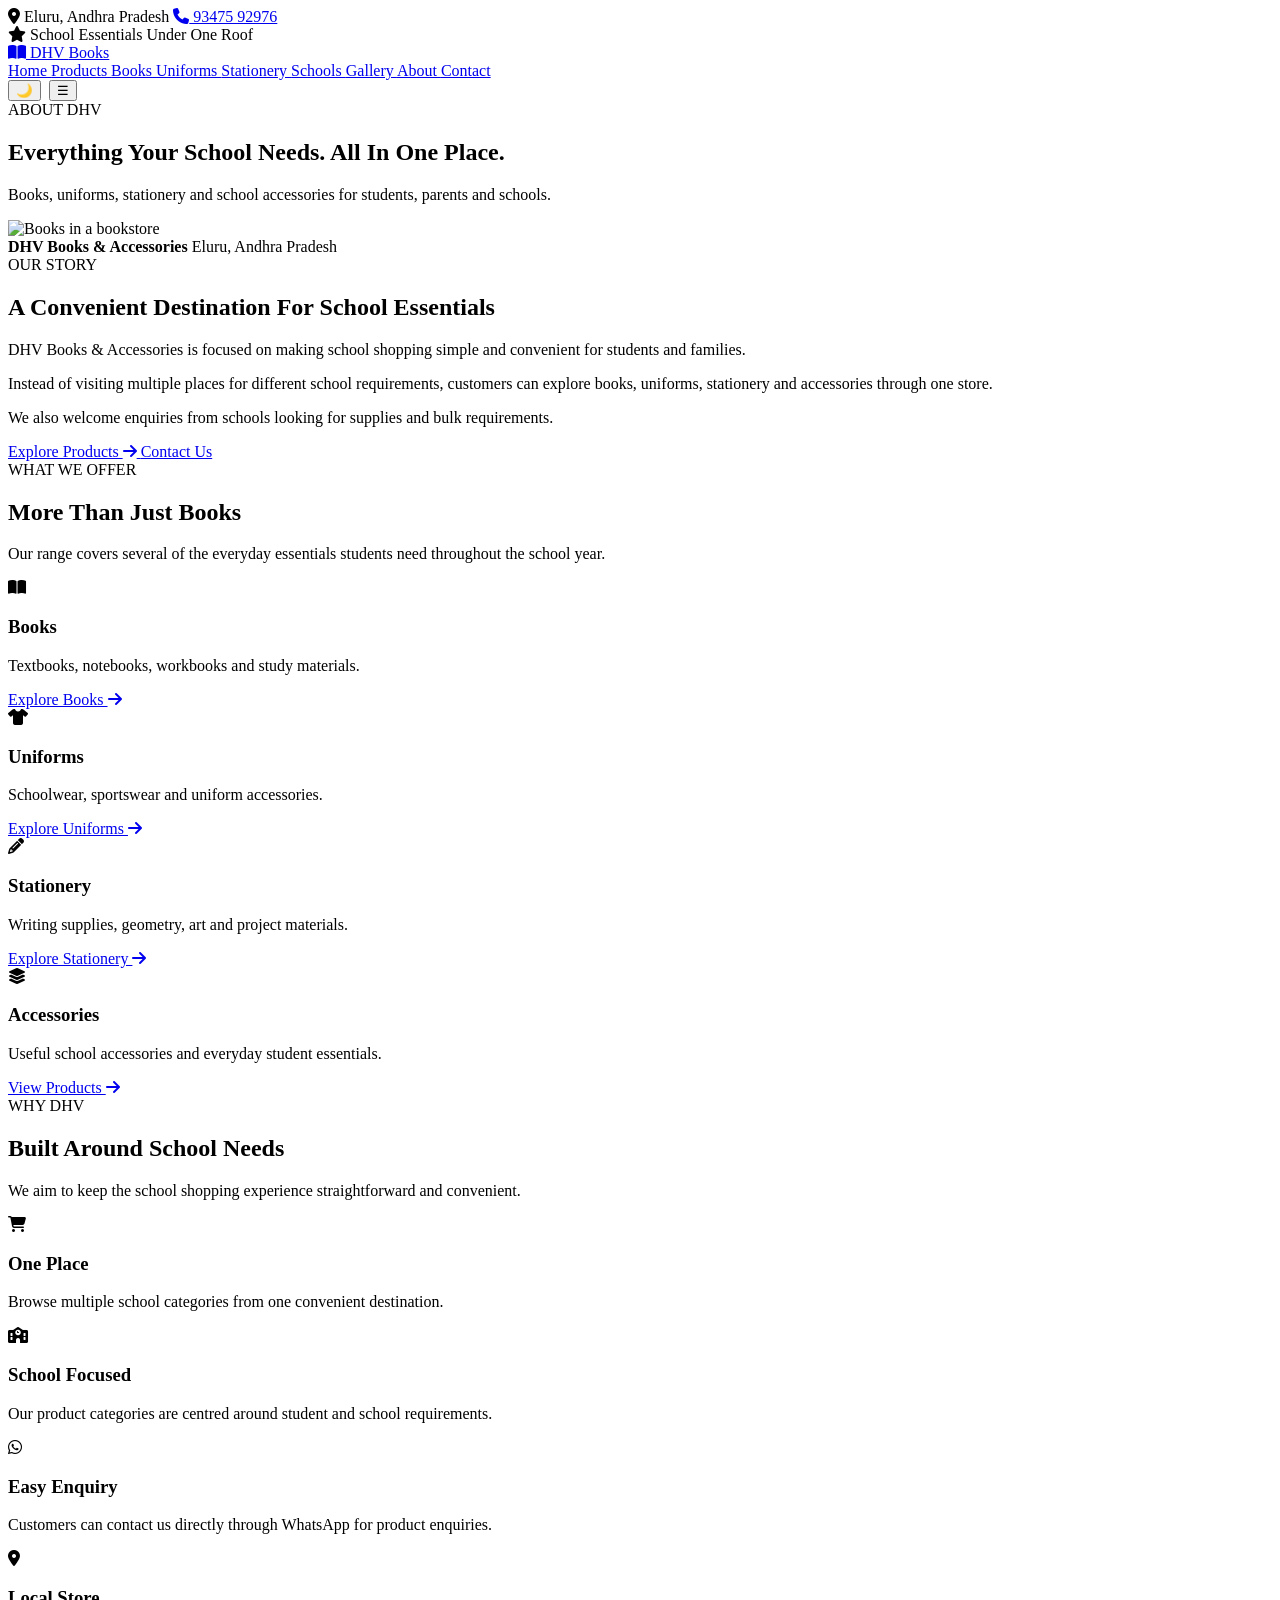
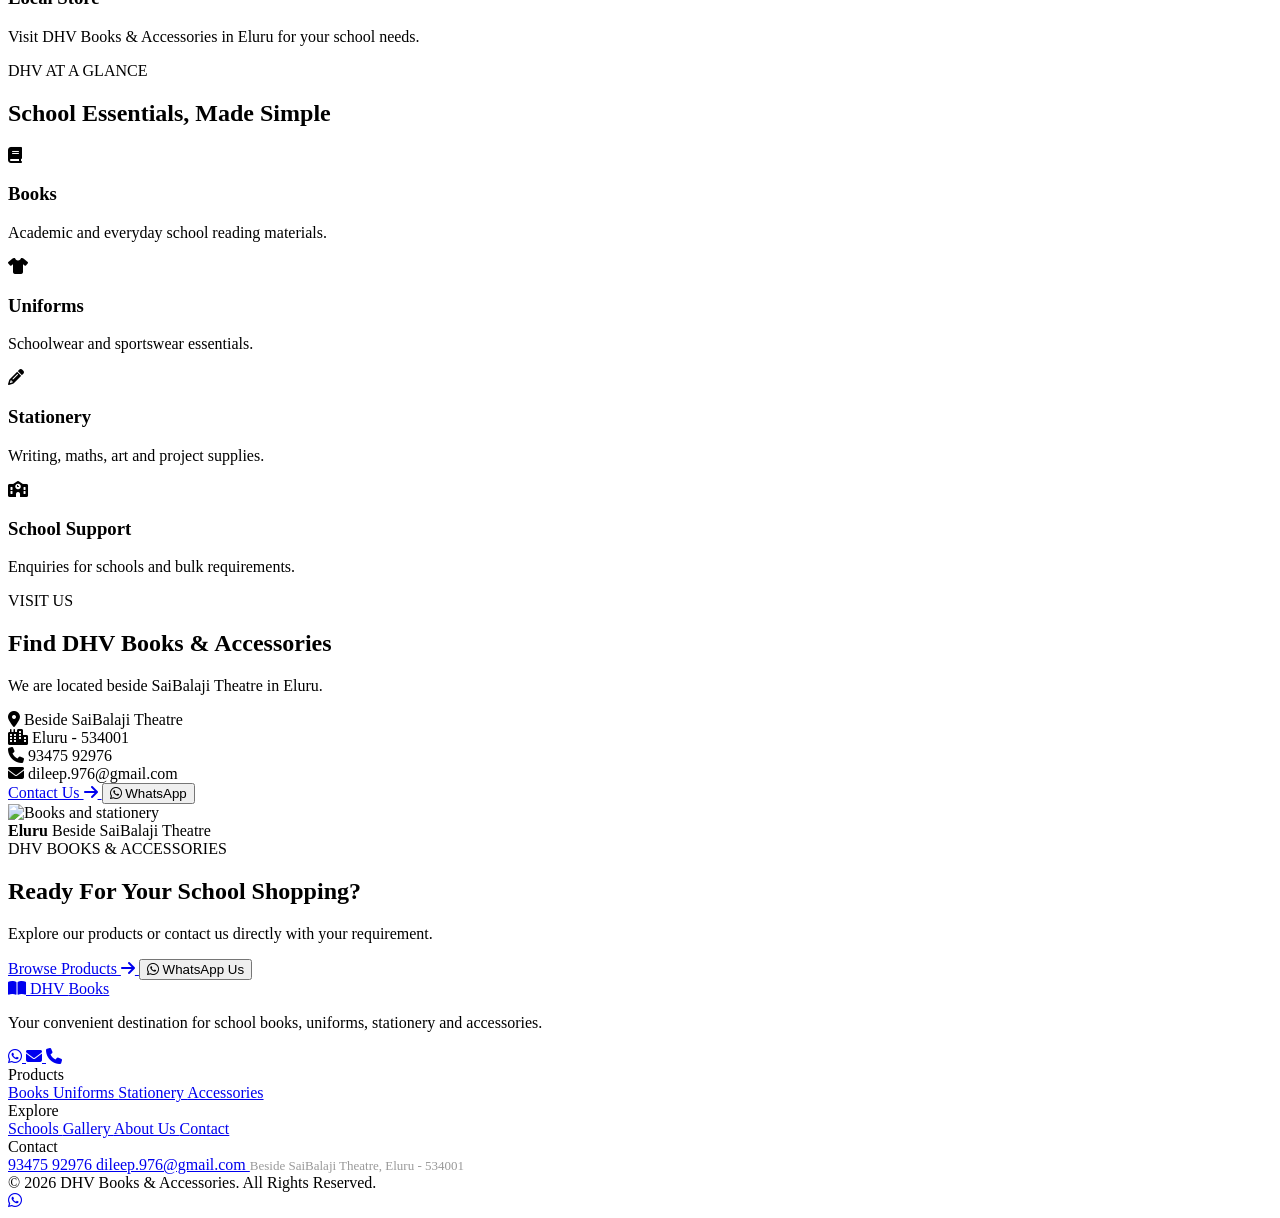
==== about.html @ c1295459 "Add files via upload" ====
<!DOCTYPE html>
<html lang="en">

<head>

    <meta charset="UTF-8">

    <meta
        name="viewport"
        content="width=device-width, initial-scale=1.0"
    >

    <meta
        name="description"
        content="Learn about DHV Books & Accessories in Eluru — your destination for school books, uniforms, stationery and accessories."
    >

    <meta
        name="theme-color"
        content="#050505"
    >

    <title>
        About Us | DHV Books & Accessories
    </title>


    <!-- Font Awesome -->

    <link
        rel="stylesheet"
        href="https://cdnjs.cloudflare.com/ajax/libs/font-awesome/6.5.2/css/all.min.css"
    >


    <!-- Main CSS -->

    <link
        rel="stylesheet"
        href="styles.css"
    >


    <!-- Prevent theme flash -->

    <script>

        (function () {

            const savedTheme =
                localStorage.getItem("dhv-theme");

            if (savedTheme === "light") {

                document.documentElement.classList.add(
                    "light-mode"
                );

            }

        })();

    </script>

</head>


<body>


    <!-- =====================================================
         TOP BAR
         ===================================================== -->

    <div class="top-bar">

        <div class="container top-bar-inner">

            <div class="top-bar-left">

                <span>

                    <i class="fa-solid fa-location-dot"></i>

                    Eluru, Andhra Pradesh

                </span>


                <a href="tel:9347592976">

                    <i class="fa-solid fa-phone"></i>

                    93475 92976

                </a>

            </div>


            <div class="top-bar-right">

                <span>

                    <i class="fa-solid fa-star"></i>

                    School Essentials Under One Roof

                </span>

            </div>

        </div>

    </div>



    <!-- =====================================================
         HEADER
         ===================================================== -->

    <header class="site-header">

        <div class="container navbar">


            <!-- LOGO -->

            <a
                href="index.html"
                class="logo"
            >

                <span class="logo-icon">

                    <i class="fa-solid fa-book-open"></i>

                </span>


                <span class="logo-text">

                    DHV <span>Books</span>

                </span>

            </a>



            <!-- NAVIGATION -->

            <nav class="main-nav">

                <a href="index.html">
                    Home
                </a>

                <a href="products.html">
                    Products
                </a>

                <a href="books.html">
                    Books
                </a>

                <a href="uniforms.html">
                    Uniforms
                </a>

                <a href="stationery.html">
                    Stationery
                </a>

                <a href="schools.html">
                    Schools
                </a>

                <a href="gallery.html">
                    Gallery
                </a>

                <a
                    href="about.html"
                    class="active"
                >
                    About
                </a>

                <a href="contact.html">
                    Contact
                </a>

            </nav>



            <!-- ACTIONS -->

            <div
                style="
                    display:flex;
                    align-items:center;
                    gap:8px;
                "
            >

                <button
                    class="theme-toggle"
                    id="themeToggle"
                    type="button"
                    aria-label="Toggle dark and light mode"
                    title="Toggle dark and light mode"
                >

                    🌙

                </button>


                <button
                    class="menu-toggle"
                    type="button"
                    aria-label="Open navigation menu"
                    aria-expanded="false"
                >

                    ☰

                </button>

            </div>

        </div>

    </header>



    <!-- =====================================================
         PAGE HERO
         ===================================================== -->

    <section class="page-hero">

        <div class="container">

            <div class="page-hero-content">

                <div class="section-kicker">

                    ABOUT DHV

                </div>


                <h1>

                    Everything Your School Needs.
                    <span>All In One Place.</span>

                </h1>


                <p>

                    Books, uniforms, stationery
                    and school accessories for
                    students, parents and schools.

                </p>

            </div>

        </div>

    </section>



    <!-- =====================================================
         OUR STORY
         ===================================================== -->

    <section class="section">

        <div class="container">

            <div class="two-column">


                <!-- IMAGE -->

                <div class="image-card reveal">

                    <img
                        src="https://images.unsplash.com/photo-1524995997946-a1c2e315a42f?auto=format&fit=crop&w=1200&q=85"
                        alt="Books in a bookstore"
                    >


                    <div class="image-card-overlay">

                        <strong>

                            DHV Books & Accessories

                        </strong>


                        <span>

                            Eluru, Andhra Pradesh

                        </span>

                    </div>

                </div>



                <!-- CONTENT -->

                <div class="content-block reveal">

                    <div class="section-kicker">

                        OUR STORY

                    </div>


                    <h2 class="section-title">

                        A Convenient Destination
                        For School Essentials

                    </h2>


                    <p>

                        DHV Books & Accessories is
                        focused on making school shopping
                        simple and convenient for
                        students and families.

                    </p>


                    <p>

                        Instead of visiting multiple
                        places for different school
                        requirements, customers can
                        explore books, uniforms,
                        stationery and accessories
                        through one store.

                    </p>


                    <p>

                        We also welcome enquiries from
                        schools looking for supplies
                        and bulk requirements.

                    </p>


                    <div class="cta-buttons">

                        <a
                            href="products.html"
                            class="btn btn-primary"
                        >

                            Explore Products

                            <i class="fa-solid fa-arrow-right"></i>

                        </a>


                        <a
                            href="contact.html"
                            class="btn btn-outline"
                        >

                            Contact Us

                        </a>

                    </div>

                </div>

            </div>

        </div>

    </section>



    <!-- =====================================================
         WHAT WE OFFER
         ===================================================== -->

    <section class="section section-alt">

        <div class="container">


            <div class="section-header">

                <div class="section-kicker">

                    WHAT WE OFFER

                </div>


                <h2 class="section-title">

                    More Than Just Books

                </h2>


                <p class="section-description">

                    Our range covers several of the
                    everyday essentials students need
                    throughout the school year.

                </p>

            </div>



            <div class="feature-grid">


                <!-- BOOKS -->

                <div class="feature-card reveal">

                    <div class="feature-icon">

                        <i class="fa-solid fa-book-open"></i>

                    </div>


                    <h3>

                        Books

                    </h3>


                    <p>

                        Textbooks, notebooks,
                        workbooks and study materials.

                    </p>


                    <a
                        href="books.html"
                        class="text-link"
                    >

                        Explore Books

                        <i class="fa-solid fa-arrow-right"></i>

                    </a>

                </div>



                <!-- UNIFORMS -->

                <div class="feature-card reveal">

                    <div class="feature-icon">

                        <i class="fa-solid fa-shirt"></i>

                    </div>


                    <h3>

                        Uniforms

                    </h3>


                    <p>

                        Schoolwear, sportswear
                        and uniform accessories.

                    </p>


                    <a
                        href="uniforms.html"
                        class="text-link"
                    >

                        Explore Uniforms

                        <i class="fa-solid fa-arrow-right"></i>

                    </a>

                </div>



                <!-- STATIONERY -->

                <div class="feature-card reveal">

                    <div class="feature-icon">

                        <i class="fa-solid fa-pencil"></i>

                    </div>


                    <h3>

                        Stationery

                    </h3>


                    <p>

                        Writing supplies, geometry,
                        art and project materials.

                    </p>


                    <a
                        href="stationery.html"
                        class="text-link"
                    >

                        Explore Stationery

                        <i class="fa-solid fa-arrow-right"></i>

                    </a>

                </div>



                <!-- ACCESSORIES -->

                <div class="feature-card reveal">

                    <div class="feature-icon">

                        <i class="fa-solid fa-layer-group"></i>

                    </div>


                    <h3>

                        Accessories

                    </h3>


                    <p>

                        Useful school accessories
                        and everyday student essentials.

                    </p>


                    <a
                        href="products.html"
                        class="text-link"
                    >

                        View Products

                        <i class="fa-solid fa-arrow-right"></i>

                    </a>

                </div>

            </div>

        </div>

    </section>



    <!-- =====================================================
         WHY DHV
         ===================================================== -->

    <section class="section">

        <div class="container">


            <div class="section-header">

                <div class="section-kicker">

                    WHY DHV

                </div>


                <h2 class="section-title">

                    Built Around School Needs

                </h2>


                <p class="section-description">

                    We aim to keep the school shopping
                    experience straightforward and
                    convenient.

                </p>

            </div>



            <div class="feature-grid">


                <div class="feature-card reveal">

                    <div class="feature-icon">

                        <i class="fa-solid fa-cart-shopping"></i>

                    </div>


                    <h3>

                        One Place

                    </h3>


                    <p>

                        Browse multiple school
                        categories from one convenient
                        destination.

                    </p>

                </div>



                <div class="feature-card reveal">

                    <div class="feature-icon">

                        <i class="fa-solid fa-school"></i>

                    </div>


                    <h3>

                        School Focused

                    </h3>


                    <p>

                        Our product categories are
                        centred around student and
                        school requirements.

                    </p>

                </div>



                <div class="feature-card reveal">

                    <div class="feature-icon">

                        <i class="fa-brands fa-whatsapp"></i>

                    </div>


                    <h3>

                        Easy Enquiry

                    </h3>


                    <p>

                        Customers can contact us
                        directly through WhatsApp
                        for product enquiries.

                    </p>

                </div>



                <div class="feature-card reveal">

                    <div class="feature-icon">

                        <i class="fa-solid fa-location-dot"></i>

                    </div>


                    <h3>

                        Local Store

                    </h3>


                    <p>

                        Visit DHV Books & Accessories
                        in Eluru for your school needs.

                    </p>

                </div>

            </div>

        </div>

    </section>



    <!-- =====================================================
         NUMBERS / HIGHLIGHTS
         ===================================================== -->

    <section class="section section-alt">

        <div class="container">


            <div class="section-header">

                <div class="section-kicker">

                    DHV AT A GLANCE

                </div>


                <h2 class="section-title">

                    School Essentials,
                    Made Simple

                </h2>

            </div>



            <div class="steps-grid">


                <div class="step-card reveal">

                    <div class="step-icon">

                        <i class="fa-solid fa-book"></i>

                    </div>


                    <h3>

                        Books

                    </h3>


                    <p>

                        Academic and everyday
                        school reading materials.

                    </p>

                </div>



                <div class="step-card reveal">

                    <div class="step-icon">

                        <i class="fa-solid fa-shirt"></i>

                    </div>


                    <h3>

                        Uniforms

                    </h3>


                    <p>

                        Schoolwear and sportswear
                        essentials.

                    </p>

                </div>



                <div class="step-card reveal">

                    <div class="step-icon">

                        <i class="fa-solid fa-pencil"></i>

                    </div>


                    <h3>

                        Stationery

                    </h3>


                    <p>

                        Writing, maths, art and
                        project supplies.

                    </p>

                </div>



                <div class="step-card reveal">

                    <div class="step-icon">

                        <i class="fa-solid fa-school"></i>

                    </div>


                    <h3>

                        School Support

                    </h3>


                    <p>

                        Enquiries for schools and
                        bulk requirements.

                    </p>

                </div>

            </div>

        </div>

    </section>



    <!-- =====================================================
         LOCATION
         ===================================================== -->

    <section class="section">

        <div class="container">

            <div class="two-column">


                <div class="content-block reveal">

                    <div class="section-kicker">

                        VISIT US

                    </div>


                    <h2 class="section-title">

                        Find DHV Books
                        & Accessories

                    </h2>


                    <p>

                        We are located beside
                        SaiBalaji Theatre in
                        Eluru.

                    </p>


                    <div class="checklist">

                        <div>

                            <i class="fa-solid fa-location-dot"></i>

                            Beside SaiBalaji Theatre

                        </div>


                        <div>

                            <i class="fa-solid fa-city"></i>

                            Eluru - 534001

                        </div>


                        <div>

                            <i class="fa-solid fa-phone"></i>

                            93475 92976

                        </div>


                        <div>

                            <i class="fa-solid fa-envelope"></i>

                            dileep.976@gmail.com

                        </div>

                    </div>


                    <div class="cta-buttons">

                        <a
                            href="contact.html"
                            class="btn btn-primary"
                        >

                            Contact Us

                            <i class="fa-solid fa-arrow-right"></i>

                        </a>


                        <button
                            type="button"
                            class="btn btn-outline"
                            onclick="openWhatsApp(
                                'Hello DHV Books & Accessories, I would like to know more about your store.'
                            )"
                        >

                            <i class="fa-brands fa-whatsapp"></i>

                            WhatsApp

                        </button>

                    </div>

                </div>



                <div class="image-card reveal">

                    <img
                        src="https://images.unsplash.com/photo-1568667256549-094345857637?auto=format&fit=crop&w=1200&q=85"
                        alt="Books and stationery"
                        loading="lazy"
                    >


                    <div class="image-card-overlay">

                        <strong>

                            Eluru

                        </strong>


                        <span>

                            Beside SaiBalaji Theatre

                        </span>

                    </div>

                </div>

            </div>

        </div>

    </section>



    <!-- =====================================================
         CTA
         ===================================================== -->

    <section class="cta-section">

        <div class="container">

            <div class="cta-box">


                <div class="cta-content">

                    <div class="section-kicker">

                        DHV BOOKS & ACCESSORIES

                    </div>


                    <h2>

                        Ready For Your
                        School Shopping?

                    </h2>


                    <p>

                        Explore our products or
                        contact us directly with
                        your requirement.

                    </p>

                </div>


                <div class="cta-buttons">

                    <a
                        href="products.html"
                        class="btn btn-yellow"
                    >

                        Browse Products

                        <i class="fa-solid fa-arrow-right"></i>

                    </a>


                    <button
                        type="button"
                        class="btn btn-white"
                        onclick="openWhatsApp(
                            'Hello DHV Books & Accessories, I would like to enquire about your products.'
                        )"
                    >

                        <i class="fa-brands fa-whatsapp"></i>

                        WhatsApp Us

                    </button>

                </div>

            </div>

        </div>

    </section>



    <!-- =====================================================
         FOOTER
         ===================================================== -->

    <footer class="site-footer">

        <div class="container">

            <div class="footer-grid">


                <!-- BRAND -->

                <div class="footer-brand">

                    <a
                        href="index.html"
                        class="logo"
                    >

                        <span class="logo-icon">

                            <i class="fa-solid fa-book-open"></i>

                        </span>


                        <span class="logo-text">

                            DHV <span>Books</span>

                        </span>

                    </a>


                    <p>

                        Your convenient destination
                        for school books, uniforms,
                        stationery and accessories.

                    </p>


                    <div class="footer-social">

                        <a
                            href="https://wa.me/919347592976"
                            target="_blank"
                            rel="noopener"
                            aria-label="WhatsApp"
                        >

                            <i class="fa-brands fa-whatsapp"></i>

                        </a>


                        <a
                            href="mailto:dileep.976@gmail.com"
                            aria-label="Email"
                        >

                            <i class="fa-solid fa-envelope"></i>

                        </a>


                        <a
                            href="tel:9347592976"
                            aria-label="Phone"
                        >

                            <i class="fa-solid fa-phone"></i>

                        </a>

                    </div>

                </div>



                <!-- PRODUCTS -->

                <div>

                    <div class="footer-title">

                        Products

                    </div>


                    <div class="footer-links">

                        <a href="books.html">
                            Books
                        </a>

                        <a href="uniforms.html">
                            Uniforms
                        </a>

                        <a href="stationery.html">
                            Stationery
                        </a>

                        <a href="products.html">
                            Accessories
                        </a>

                    </div>

                </div>



                <!-- EXPLORE -->

                <div>

                    <div class="footer-title">

                        Explore

                    </div>


                    <div class="footer-links">

                        <a href="schools.html">
                            Schools
                        </a>

                        <a href="gallery.html">
                            Gallery
                        </a>

                        <a href="about.html">
                            About Us
                        </a>

                        <a href="contact.html">
                            Contact
                        </a>

                    </div>

                </div>



                <!-- CONTACT -->

                <div>

                    <div class="footer-title">

                        Contact

                    </div>


                    <div class="footer-links">

                        <a href="tel:9347592976">

                            93475 92976

                        </a>


                        <a href="mailto:dileep.976@gmail.com">

                            dileep.976@gmail.com

                        </a>


                        <span
                            style="
                                color:#999;
                                font-size:13px;
                            "
                        >

                            Beside SaiBalaji Theatre,
                            Eluru - 534001

                        </span>

                    </div>

                </div>

            </div>



            <div class="footer-bottom">

                ©

                <span id="currentYear">
                    2026
                </span>

                DHV Books & Accessories.
                All Rights Reserved.

            </div>

        </div>

    </footer>



    <!-- =====================================================
         FLOATING WHATSAPP
         ===================================================== -->

    <a
        href="https://wa.me/919347592976"
        target="_blank"
        rel="noopener"
        class="whatsapp-float"
        aria-label="WhatsApp DHV Books & Accessories"
        title="WhatsApp"
    >

        <i class="fa-brands fa-whatsapp"></i>

    </a>



    <!-- JAVASCRIPT -->

    <script src="script.js"></script>


</body>

</html>
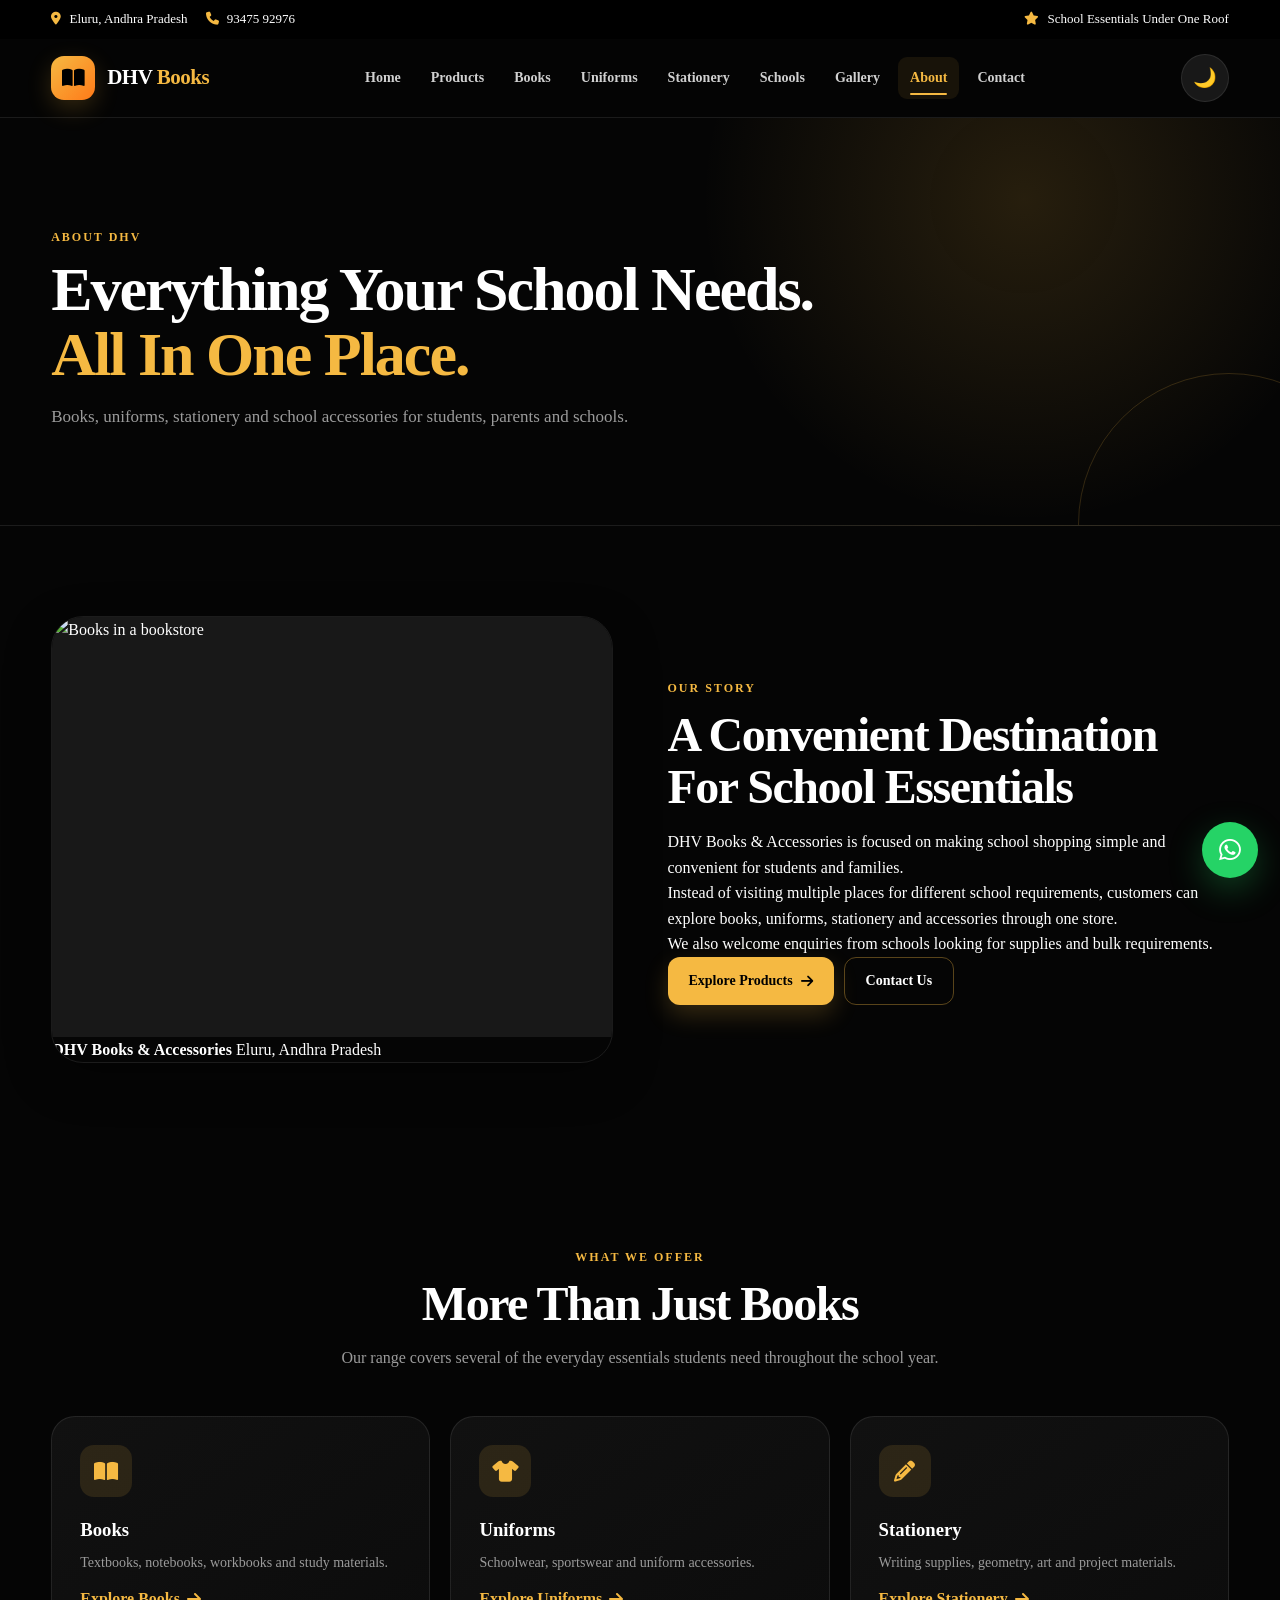
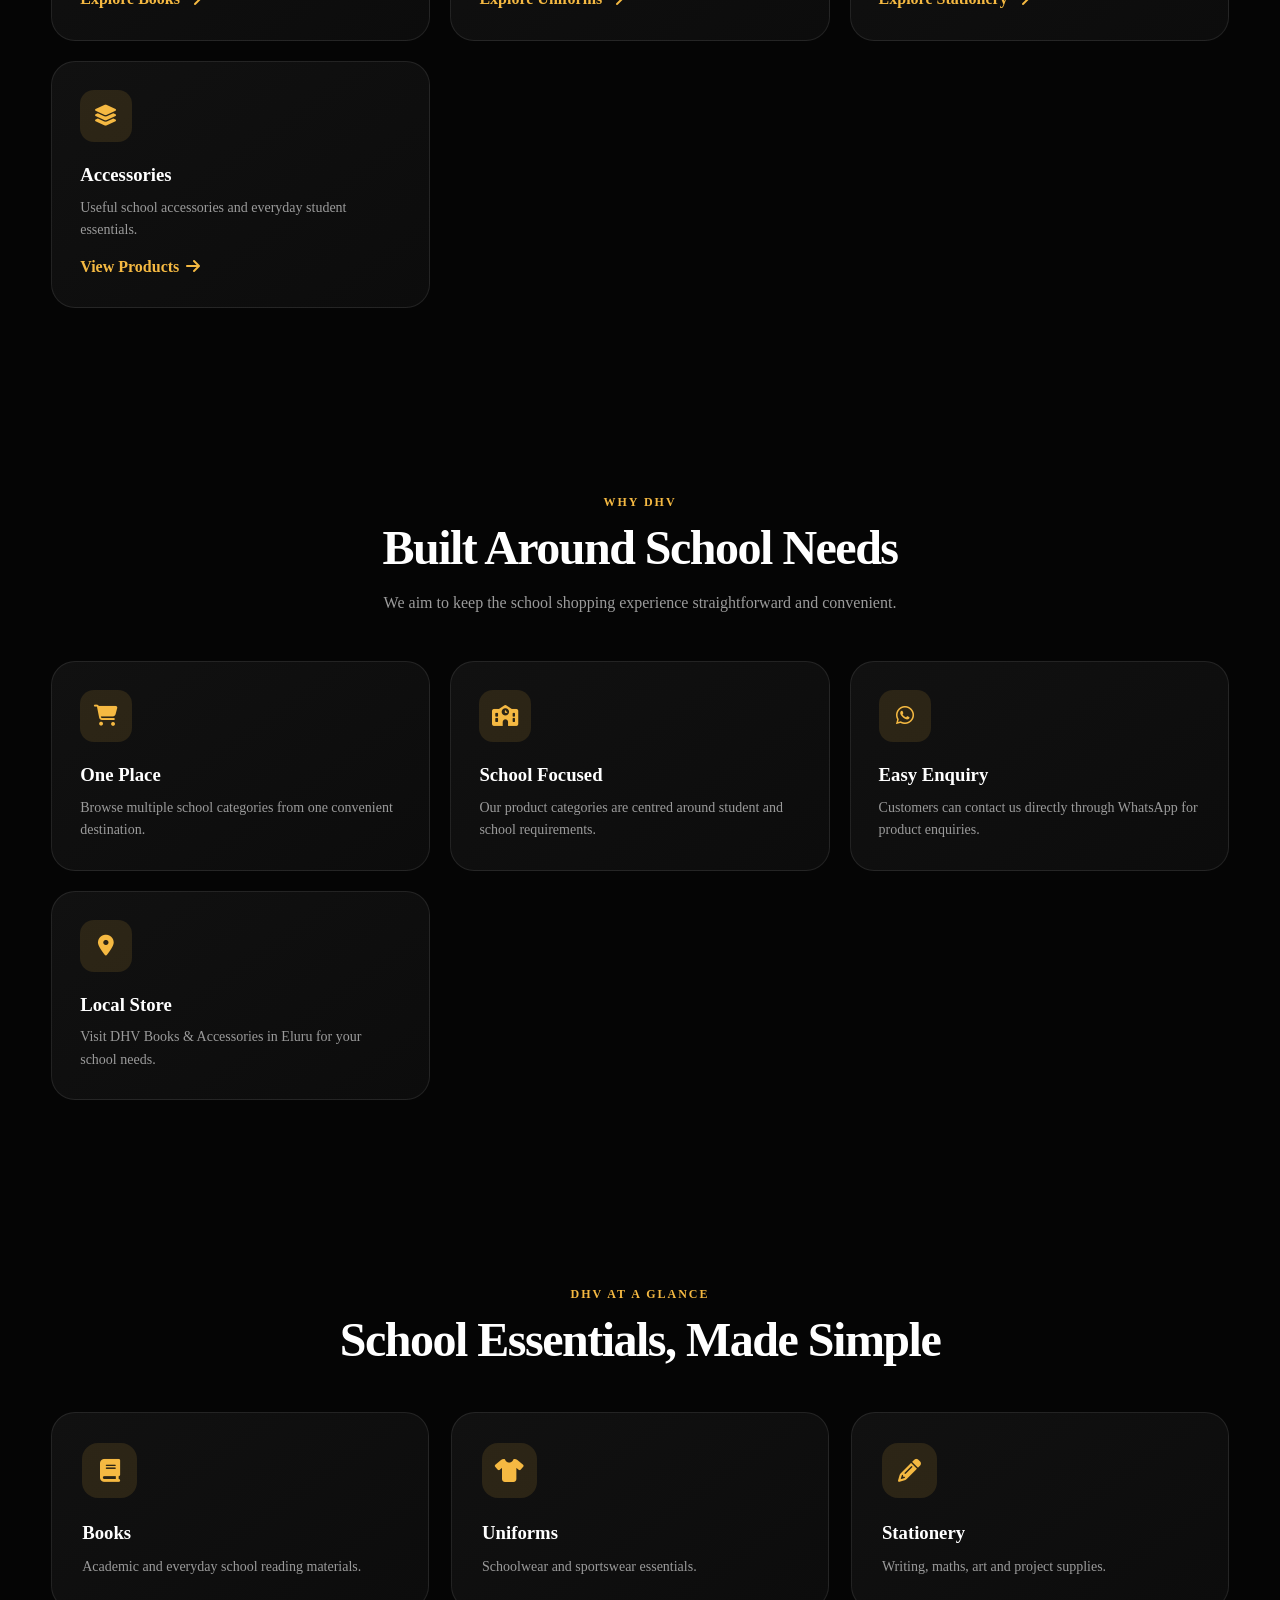
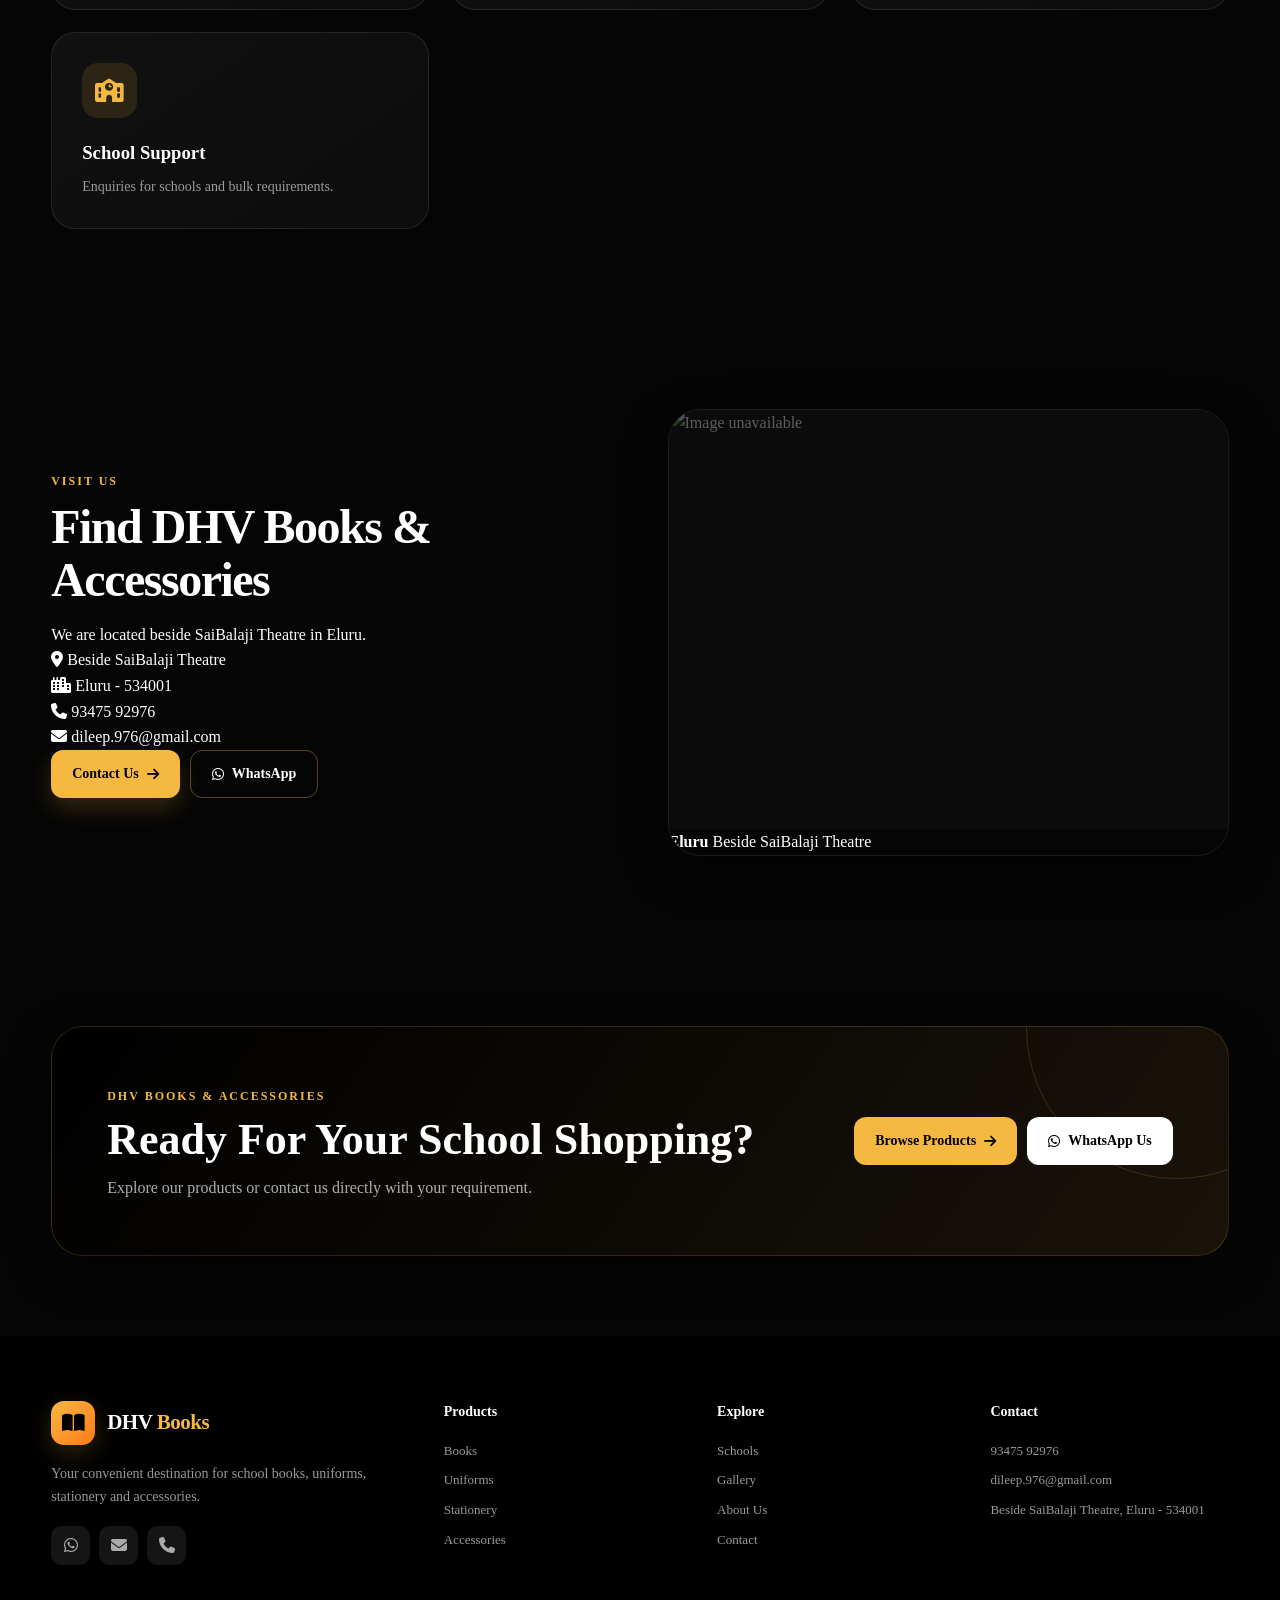
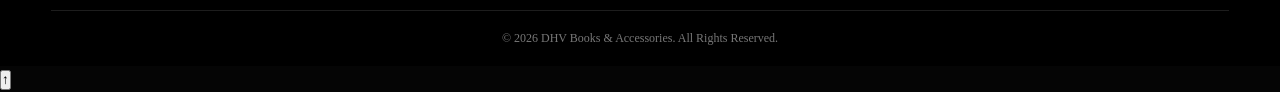
==== commit 9c91aa6c: "Add files via upload" ====
--- a/about.html
+++ b/about.html
@@ -1,1392 +1,678 @@
 <!DOCTYPE html>
 <html lang="en">
-
-<head>
-
-    <meta charset="UTF-8">
+  <head>
+    <link rel="stylesheet" href="css/styles.css" />
+    <script src="js/script.js"></script>
+
+    <meta charset="UTF-8" />
+
+    <meta name="viewport" content="width=device-width, initial-scale=1.0" />
 
     <meta
-        name="viewport"
-        content="width=device-width, initial-scale=1.0"
-    >
-
-    <meta
-        name="description"
-        content="Learn about DHV Books & Accessories in Eluru — your destination for school books, uniforms, stationery and accessories."
-    >
-
-    <meta
-        name="theme-color"
-        content="#050505"
-    >
-
-    <title>
-        About Us | DHV Books & Accessories
-    </title>
-
+      name="description"
+      content="Learn about DHV Books & Accessories in Eluru — your destination for school books, uniforms, stationery and accessories."
+    />
+
+    <meta name="theme-color" content="#050505" />
+
+    <title>About Us | DHV Books & Accessories</title>
 
     <!-- Font Awesome -->
 
     <link
-        rel="stylesheet"
-        href="https://cdnjs.cloudflare.com/ajax/libs/font-awesome/6.5.2/css/all.min.css"
-    >
-
+      rel="stylesheet"
+      href="https://cdnjs.cloudflare.com/ajax/libs/font-awesome/6.5.2/css/all.min.css"
+    />
 
     <!-- Main CSS -->
 
-    <link
-        rel="stylesheet"
-        href="styles.css"
-    >
-
+    <link rel="stylesheet" href="styles.css" />
 
     <!-- Prevent theme flash -->
 
     <script>
-
-        (function () {
-
-            const savedTheme =
-                localStorage.getItem("dhv-theme");
-
-            if (savedTheme === "light") {
-
-                document.documentElement.classList.add(
-                    "light-mode"
-                );
-
-            }
-
-        })();
-
+      (function () {
+        const savedTheme = localStorage.getItem("dhv-theme");
+
+        if (savedTheme === "light") {
+          document.documentElement.classList.add("light-mode");
+        }
+      })();
     </script>
-
-</head>
-
-
-<body>
-
-
+  </head>
+
+  <body>
     <!-- =====================================================
          TOP BAR
          ===================================================== -->
 
     <div class="top-bar">
-
-        <div class="container top-bar-inner">
-
-            <div class="top-bar-left">
-
-                <span>
-
-                    <i class="fa-solid fa-location-dot"></i>
-
-                    Eluru, Andhra Pradesh
-
-                </span>
-
-
-                <a href="tel:9347592976">
-
-                    <i class="fa-solid fa-phone"></i>
-
-                    93475 92976
-
-                </a>
-
-            </div>
-
-
-            <div class="top-bar-right">
-
-                <span>
-
-                    <i class="fa-solid fa-star"></i>
-
-                    School Essentials Under One Roof
-
-                </span>
-
-            </div>
-
-        </div>
-
+      <div class="container top-bar-inner">
+        <div class="top-bar-left">
+          <span>
+            <i class="fa-solid fa-location-dot"></i>
+
+            Eluru, Andhra Pradesh
+          </span>
+
+          <a href="tel:9347592976">
+            <i class="fa-solid fa-phone"></i>
+
+            93475 92976
+          </a>
+        </div>
+
+        <div class="top-bar-right">
+          <span>
+            <i class="fa-solid fa-star"></i>
+
+            School Essentials Under One Roof
+          </span>
+        </div>
+      </div>
     </div>
 
-
-
     <!-- =====================================================
          HEADER
          ===================================================== -->
 
     <header class="site-header">
-
-        <div class="container navbar">
-
-
-            <!-- LOGO -->
-
-            <a
-                href="index.html"
-                class="logo"
-            >
-
-                <span class="logo-icon">
-
-                    <i class="fa-solid fa-book-open"></i>
-
-                </span>
-
-
-                <span class="logo-text">
-
-                    DHV <span>Books</span>
-
-                </span>
-
+      <div class="container navbar">
+        <!-- LOGO -->
+
+        <a href="index.html" class="logo">
+          <span class="logo-icon">
+            <i class="fa-solid fa-book-open"></i>
+          </span>
+
+          <span class="logo-text"> DHV <span>Books</span> </span>
+        </a>
+
+        <!-- NAVIGATION -->
+
+        <nav class="main-nav">
+          <a href="index.html"> Home </a>
+
+          <a href="products.html"> Products </a>
+
+          <a href="books.html"> Books </a>
+
+          <a href="uniforms.html"> Uniforms </a>
+
+          <a href="stationery.html"> Stationery </a>
+
+          <a href="schools.html"> Schools </a>
+
+          <a href="gallery.html"> Gallery </a>
+
+          <a href="about.html" class="active"> About </a>
+
+          <a href="contact.html"> Contact </a>
+        </nav>
+
+        <!-- ACTIONS -->
+
+        <div style="display: flex; align-items: center; gap: 8px">
+          <button
+            class="theme-toggle"
+            id="themeToggle"
+            type="button"
+            aria-label="Toggle dark and light mode"
+            title="Toggle dark and light mode"
+          >
+            🌙
+          </button>
+
+          <button
+            class="menu-toggle"
+            type="button"
+            aria-label="Open navigation menu"
+            aria-expanded="false"
+          >
+            ☰
+          </button>
+        </div>
+      </div>
+    </header>
+
+    <!-- =====================================================
+         PAGE HERO
+         ===================================================== -->
+
+    <section class="page-hero">
+      <div class="container">
+        <div class="page-hero-content">
+          <div class="section-kicker">ABOUT DHV</div>
+
+          <h1>
+            Everything Your School Needs.
+            <span>All In One Place.</span>
+          </h1>
+
+          <p>
+            Books, uniforms, stationery and school accessories for students,
+            parents and schools.
+          </p>
+        </div>
+      </div>
+    </section>
+
+    <!-- =====================================================
+         OUR STORY
+         ===================================================== -->
+
+    <section class="section">
+      <div class="container">
+        <div class="two-column">
+          <!-- IMAGE -->
+
+          <div class="image-card reveal">
+            <img
+              src="https://images.unsplash.com/photo-1524995997946-a1c2e315a42f?auto=format&fit=crop&w=1200&q=85"
+              alt="Books in a bookstore"
+            />
+
+            <div class="image-card-overlay">
+              <strong> DHV Books & Accessories </strong>
+
+              <span> Eluru, Andhra Pradesh </span>
+            </div>
+          </div>
+
+          <!-- CONTENT -->
+
+          <div class="content-block reveal">
+            <div class="section-kicker">OUR STORY</div>
+
+            <h2 class="section-title">
+              A Convenient Destination For School Essentials
+            </h2>
+
+            <p>
+              DHV Books & Accessories is focused on making school shopping
+              simple and convenient for students and families.
+            </p>
+
+            <p>
+              Instead of visiting multiple places for different school
+              requirements, customers can explore books, uniforms, stationery
+              and accessories through one store.
+            </p>
+
+            <p>
+              We also welcome enquiries from schools looking for supplies and
+              bulk requirements.
+            </p>
+
+            <div class="cta-buttons">
+              <a href="products.html" class="btn btn-primary">
+                Explore Products
+
+                <i class="fa-solid fa-arrow-right"></i>
+              </a>
+
+              <a href="contact.html" class="btn btn-outline"> Contact Us </a>
+            </div>
+          </div>
+        </div>
+      </div>
+    </section>
+
+    <!-- =====================================================
+         WHAT WE OFFER
+         ===================================================== -->
+
+    <section class="section section-alt">
+      <div class="container">
+        <div class="section-header">
+          <div class="section-kicker">WHAT WE OFFER</div>
+
+          <h2 class="section-title">More Than Just Books</h2>
+
+          <p class="section-description">
+            Our range covers several of the everyday essentials students need
+            throughout the school year.
+          </p>
+        </div>
+
+        <div class="feature-grid">
+          <!-- BOOKS -->
+
+          <div class="feature-card reveal">
+            <div class="feature-icon">
+              <i class="fa-solid fa-book-open"></i>
+            </div>
+
+            <h3>Books</h3>
+
+            <p>Textbooks, notebooks, workbooks and study materials.</p>
+
+            <a href="books.html" class="text-link">
+              Explore Books
+
+              <i class="fa-solid fa-arrow-right"></i>
             </a>
-
-
-
-            <!-- NAVIGATION -->
-
-            <nav class="main-nav">
-
-                <a href="index.html">
-                    Home
-                </a>
-
-                <a href="products.html">
-                    Products
-                </a>
-
-                <a href="books.html">
-                    Books
-                </a>
-
-                <a href="uniforms.html">
-                    Uniforms
-                </a>
-
-                <a href="stationery.html">
-                    Stationery
-                </a>
-
-                <a href="schools.html">
-                    Schools
-                </a>
-
-                <a href="gallery.html">
-                    Gallery
-                </a>
-
-                <a
-                    href="about.html"
-                    class="active"
-                >
-                    About
-                </a>
-
-                <a href="contact.html">
-                    Contact
-                </a>
-
-            </nav>
-
-
-
-            <!-- ACTIONS -->
-
-            <div
-                style="
-                    display:flex;
-                    align-items:center;
-                    gap:8px;
-                "
-            >
-
-                <button
-                    class="theme-toggle"
-                    id="themeToggle"
-                    type="button"
-                    aria-label="Toggle dark and light mode"
-                    title="Toggle dark and light mode"
-                >
-
-                    🌙
-
-                </button>
-
-
-                <button
-                    class="menu-toggle"
-                    type="button"
-                    aria-label="Open navigation menu"
-                    aria-expanded="false"
-                >
-
-                    ☰
-
-                </button>
-
-            </div>
-
-        </div>
-
-    </header>
-
-
-
-    <!-- =====================================================
-         PAGE HERO
-         ===================================================== -->
-
-    <section class="page-hero">
-
-        <div class="container">
-
-            <div class="page-hero-content">
-
-                <div class="section-kicker">
-
-                    ABOUT DHV
-
-                </div>
-
-
-                <h1>
-
-                    Everything Your School Needs.
-                    <span>All In One Place.</span>
-
-                </h1>
-
-
-                <p>
-
-                    Books, uniforms, stationery
-                    and school accessories for
-                    students, parents and schools.
-
-                </p>
-
-            </div>
-
-        </div>
-
+          </div>
+
+          <!-- UNIFORMS -->
+
+          <div class="feature-card reveal">
+            <div class="feature-icon">
+              <i class="fa-solid fa-shirt"></i>
+            </div>
+
+            <h3>Uniforms</h3>
+
+            <p>Schoolwear, sportswear and uniform accessories.</p>
+
+            <a href="uniforms.html" class="text-link">
+              Explore Uniforms
+
+              <i class="fa-solid fa-arrow-right"></i>
+            </a>
+          </div>
+
+          <!-- STATIONERY -->
+
+          <div class="feature-card reveal">
+            <div class="feature-icon">
+              <i class="fa-solid fa-pencil"></i>
+            </div>
+
+            <h3>Stationery</h3>
+
+            <p>Writing supplies, geometry, art and project materials.</p>
+
+            <a href="stationery.html" class="text-link">
+              Explore Stationery
+
+              <i class="fa-solid fa-arrow-right"></i>
+            </a>
+          </div>
+
+          <!-- ACCESSORIES -->
+
+          <div class="feature-card reveal">
+            <div class="feature-icon">
+              <i class="fa-solid fa-layer-group"></i>
+            </div>
+
+            <h3>Accessories</h3>
+
+            <p>Useful school accessories and everyday student essentials.</p>
+
+            <a href="products.html" class="text-link">
+              View Products
+
+              <i class="fa-solid fa-arrow-right"></i>
+            </a>
+          </div>
+        </div>
+      </div>
     </section>
 
-
-
-    <!-- =====================================================
-         OUR STORY
+    <!-- =====================================================
+         WHY DHV
          ===================================================== -->
 
     <section class="section">
-
-        <div class="container">
-
-            <div class="two-column">
-
-
-                <!-- IMAGE -->
-
-                <div class="image-card reveal">
-
-                    <img
-                        src="https://images.unsplash.com/photo-1524995997946-a1c2e315a42f?auto=format&fit=crop&w=1200&q=85"
-                        alt="Books in a bookstore"
-                    >
-
-
-                    <div class="image-card-overlay">
-
-                        <strong>
-
-                            DHV Books & Accessories
-
-                        </strong>
-
-
-                        <span>
-
-                            Eluru, Andhra Pradesh
-
-                        </span>
-
-                    </div>
-
-                </div>
-
-
-
-                <!-- CONTENT -->
-
-                <div class="content-block reveal">
-
-                    <div class="section-kicker">
-
-                        OUR STORY
-
-                    </div>
-
-
-                    <h2 class="section-title">
-
-                        A Convenient Destination
-                        For School Essentials
-
-                    </h2>
-
-
-                    <p>
-
-                        DHV Books & Accessories is
-                        focused on making school shopping
-                        simple and convenient for
-                        students and families.
-
-                    </p>
-
-
-                    <p>
-
-                        Instead of visiting multiple
-                        places for different school
-                        requirements, customers can
-                        explore books, uniforms,
-                        stationery and accessories
-                        through one store.
-
-                    </p>
-
-
-                    <p>
-
-                        We also welcome enquiries from
-                        schools looking for supplies
-                        and bulk requirements.
-
-                    </p>
-
-
-                    <div class="cta-buttons">
-
-                        <a
-                            href="products.html"
-                            class="btn btn-primary"
-                        >
-
-                            Explore Products
-
-                            <i class="fa-solid fa-arrow-right"></i>
-
-                        </a>
-
-
-                        <a
-                            href="contact.html"
-                            class="btn btn-outline"
-                        >
-
-                            Contact Us
-
-                        </a>
-
-                    </div>
-
-                </div>
-
-            </div>
-
-        </div>
-
+      <div class="container">
+        <div class="section-header">
+          <div class="section-kicker">WHY DHV</div>
+
+          <h2 class="section-title">Built Around School Needs</h2>
+
+          <p class="section-description">
+            We aim to keep the school shopping experience straightforward and
+            convenient.
+          </p>
+        </div>
+
+        <div class="feature-grid">
+          <div class="feature-card reveal">
+            <div class="feature-icon">
+              <i class="fa-solid fa-cart-shopping"></i>
+            </div>
+
+            <h3>One Place</h3>
+
+            <p>
+              Browse multiple school categories from one convenient destination.
+            </p>
+          </div>
+
+          <div class="feature-card reveal">
+            <div class="feature-icon">
+              <i class="fa-solid fa-school"></i>
+            </div>
+
+            <h3>School Focused</h3>
+
+            <p>
+              Our product categories are centred around student and school
+              requirements.
+            </p>
+          </div>
+
+          <div class="feature-card reveal">
+            <div class="feature-icon">
+              <i class="fa-brands fa-whatsapp"></i>
+            </div>
+
+            <h3>Easy Enquiry</h3>
+
+            <p>
+              Customers can contact us directly through WhatsApp for product
+              enquiries.
+            </p>
+          </div>
+
+          <div class="feature-card reveal">
+            <div class="feature-icon">
+              <i class="fa-solid fa-location-dot"></i>
+            </div>
+
+            <h3>Local Store</h3>
+
+            <p>Visit DHV Books & Accessories in Eluru for your school needs.</p>
+          </div>
+        </div>
+      </div>
     </section>
 
-
-
-    <!-- =====================================================
-         WHAT WE OFFER
+    <!-- =====================================================
+         NUMBERS / HIGHLIGHTS
          ===================================================== -->
 
     <section class="section section-alt">
-
-        <div class="container">
-
-
-            <div class="section-header">
-
-                <div class="section-kicker">
-
-                    WHAT WE OFFER
-
-                </div>
-
-
-                <h2 class="section-title">
-
-                    More Than Just Books
-
-                </h2>
-
-
-                <p class="section-description">
-
-                    Our range covers several of the
-                    everyday essentials students need
-                    throughout the school year.
-
-                </p>
-
-            </div>
-
-
-
-            <div class="feature-grid">
-
-
-                <!-- BOOKS -->
-
-                <div class="feature-card reveal">
-
-                    <div class="feature-icon">
-
-                        <i class="fa-solid fa-book-open"></i>
-
-                    </div>
-
-
-                    <h3>
-
-                        Books
-
-                    </h3>
-
-
-                    <p>
-
-                        Textbooks, notebooks,
-                        workbooks and study materials.
-
-                    </p>
-
-
-                    <a
-                        href="books.html"
-                        class="text-link"
-                    >
-
-                        Explore Books
-
-                        <i class="fa-solid fa-arrow-right"></i>
-
-                    </a>
-
-                </div>
-
-
-
-                <!-- UNIFORMS -->
-
-                <div class="feature-card reveal">
-
-                    <div class="feature-icon">
-
-                        <i class="fa-solid fa-shirt"></i>
-
-                    </div>
-
-
-                    <h3>
-
-                        Uniforms
-
-                    </h3>
-
-
-                    <p>
-
-                        Schoolwear, sportswear
-                        and uniform accessories.
-
-                    </p>
-
-
-                    <a
-                        href="uniforms.html"
-                        class="text-link"
-                    >
-
-                        Explore Uniforms
-
-                        <i class="fa-solid fa-arrow-right"></i>
-
-                    </a>
-
-                </div>
-
-
-
-                <!-- STATIONERY -->
-
-                <div class="feature-card reveal">
-
-                    <div class="feature-icon">
-
-                        <i class="fa-solid fa-pencil"></i>
-
-                    </div>
-
-
-                    <h3>
-
-                        Stationery
-
-                    </h3>
-
-
-                    <p>
-
-                        Writing supplies, geometry,
-                        art and project materials.
-
-                    </p>
-
-
-                    <a
-                        href="stationery.html"
-                        class="text-link"
-                    >
-
-                        Explore Stationery
-
-                        <i class="fa-solid fa-arrow-right"></i>
-
-                    </a>
-
-                </div>
-
-
-
-                <!-- ACCESSORIES -->
-
-                <div class="feature-card reveal">
-
-                    <div class="feature-icon">
-
-                        <i class="fa-solid fa-layer-group"></i>
-
-                    </div>
-
-
-                    <h3>
-
-                        Accessories
-
-                    </h3>
-
-
-                    <p>
-
-                        Useful school accessories
-                        and everyday student essentials.
-
-                    </p>
-
-
-                    <a
-                        href="products.html"
-                        class="text-link"
-                    >
-
-                        View Products
-
-                        <i class="fa-solid fa-arrow-right"></i>
-
-                    </a>
-
-                </div>
-
-            </div>
-
-        </div>
-
+      <div class="container">
+        <div class="section-header">
+          <div class="section-kicker">DHV AT A GLANCE</div>
+
+          <h2 class="section-title">School Essentials, Made Simple</h2>
+        </div>
+
+        <div class="steps-grid">
+          <div class="step-card reveal">
+            <div class="step-icon">
+              <i class="fa-solid fa-book"></i>
+            </div>
+
+            <h3>Books</h3>
+
+            <p>Academic and everyday school reading materials.</p>
+          </div>
+
+          <div class="step-card reveal">
+            <div class="step-icon">
+              <i class="fa-solid fa-shirt"></i>
+            </div>
+
+            <h3>Uniforms</h3>
+
+            <p>Schoolwear and sportswear essentials.</p>
+          </div>
+
+          <div class="step-card reveal">
+            <div class="step-icon">
+              <i class="fa-solid fa-pencil"></i>
+            </div>
+
+            <h3>Stationery</h3>
+
+            <p>Writing, maths, art and project supplies.</p>
+          </div>
+
+          <div class="step-card reveal">
+            <div class="step-icon">
+              <i class="fa-solid fa-school"></i>
+            </div>
+
+            <h3>School Support</h3>
+
+            <p>Enquiries for schools and bulk requirements.</p>
+          </div>
+        </div>
+      </div>
     </section>
 
-
-
-    <!-- =====================================================
-         WHY DHV
+    <!-- =====================================================
+         LOCATION
          ===================================================== -->
 
     <section class="section">
-
-        <div class="container">
-
-
-            <div class="section-header">
-
-                <div class="section-kicker">
-
-                    WHY DHV
-
-                </div>
-
-
-                <h2 class="section-title">
-
-                    Built Around School Needs
-
-                </h2>
-
-
-                <p class="section-description">
-
-                    We aim to keep the school shopping
-                    experience straightforward and
-                    convenient.
-
-                </p>
-
-            </div>
-
-
-
-            <div class="feature-grid">
-
-
-                <div class="feature-card reveal">
-
-                    <div class="feature-icon">
-
-                        <i class="fa-solid fa-cart-shopping"></i>
-
-                    </div>
-
-
-                    <h3>
-
-                        One Place
-
-                    </h3>
-
-
-                    <p>
-
-                        Browse multiple school
-                        categories from one convenient
-                        destination.
-
-                    </p>
-
-                </div>
-
-
-
-                <div class="feature-card reveal">
-
-                    <div class="feature-icon">
-
-                        <i class="fa-solid fa-school"></i>
-
-                    </div>
-
-
-                    <h3>
-
-                        School Focused
-
-                    </h3>
-
-
-                    <p>
-
-                        Our product categories are
-                        centred around student and
-                        school requirements.
-
-                    </p>
-
-                </div>
-
-
-
-                <div class="feature-card reveal">
-
-                    <div class="feature-icon">
-
-                        <i class="fa-brands fa-whatsapp"></i>
-
-                    </div>
-
-
-                    <h3>
-
-                        Easy Enquiry
-
-                    </h3>
-
-
-                    <p>
-
-                        Customers can contact us
-                        directly through WhatsApp
-                        for product enquiries.
-
-                    </p>
-
-                </div>
-
-
-
-                <div class="feature-card reveal">
-
-                    <div class="feature-icon">
-
-                        <i class="fa-solid fa-location-dot"></i>
-
-                    </div>
-
-
-                    <h3>
-
-                        Local Store
-
-                    </h3>
-
-
-                    <p>
-
-                        Visit DHV Books & Accessories
-                        in Eluru for your school needs.
-
-                    </p>
-
-                </div>
-
-            </div>
-
-        </div>
-
-    </section>
-
-
-
-    <!-- =====================================================
-         NUMBERS / HIGHLIGHTS
-         ===================================================== -->
-
-    <section class="section section-alt">
-
-        <div class="container">
-
-
-            <div class="section-header">
-
-                <div class="section-kicker">
-
-                    DHV AT A GLANCE
-
-                </div>
-
-
-                <h2 class="section-title">
-
-                    School Essentials,
-                    Made Simple
-
-                </h2>
-
-            </div>
-
-
-
-            <div class="steps-grid">
-
-
-                <div class="step-card reveal">
-
-                    <div class="step-icon">
-
-                        <i class="fa-solid fa-book"></i>
-
-                    </div>
-
-
-                    <h3>
-
-                        Books
-
-                    </h3>
-
-
-                    <p>
-
-                        Academic and everyday
-                        school reading materials.
-
-                    </p>
-
-                </div>
-
-
-
-                <div class="step-card reveal">
-
-                    <div class="step-icon">
-
-                        <i class="fa-solid fa-shirt"></i>
-
-                    </div>
-
-
-                    <h3>
-
-                        Uniforms
-
-                    </h3>
-
-
-                    <p>
-
-                        Schoolwear and sportswear
-                        essentials.
-
-                    </p>
-
-                </div>
-
-
-
-                <div class="step-card reveal">
-
-                    <div class="step-icon">
-
-                        <i class="fa-solid fa-pencil"></i>
-
-                    </div>
-
-
-                    <h3>
-
-                        Stationery
-
-                    </h3>
-
-
-                    <p>
-
-                        Writing, maths, art and
-                        project supplies.
-
-                    </p>
-
-                </div>
-
-
-
-                <div class="step-card reveal">
-
-                    <div class="step-icon">
-
-                        <i class="fa-solid fa-school"></i>
-
-                    </div>
-
-
-                    <h3>
-
-                        School Support
-
-                    </h3>
-
-
-                    <p>
-
-                        Enquiries for schools and
-                        bulk requirements.
-
-                    </p>
-
-                </div>
-
-            </div>
-
-        </div>
-
-    </section>
-
-
-
-    <!-- =====================================================
-         LOCATION
-         ===================================================== -->
-
-    <section class="section">
-
-        <div class="container">
-
-            <div class="two-column">
-
-
-                <div class="content-block reveal">
-
-                    <div class="section-kicker">
-
-                        VISIT US
-
-                    </div>
-
-
-                    <h2 class="section-title">
-
-                        Find DHV Books
-                        & Accessories
-
-                    </h2>
-
-
-                    <p>
-
-                        We are located beside
-                        SaiBalaji Theatre in
-                        Eluru.
-
-                    </p>
-
-
-                    <div class="checklist">
-
-                        <div>
-
-                            <i class="fa-solid fa-location-dot"></i>
-
-                            Beside SaiBalaji Theatre
-
-                        </div>
-
-
-                        <div>
-
-                            <i class="fa-solid fa-city"></i>
-
-                            Eluru - 534001
-
-                        </div>
-
-
-                        <div>
-
-                            <i class="fa-solid fa-phone"></i>
-
-                            93475 92976
-
-                        </div>
-
-
-                        <div>
-
-                            <i class="fa-solid fa-envelope"></i>
-
-                            dileep.976@gmail.com
-
-                        </div>
-
-                    </div>
-
-
-                    <div class="cta-buttons">
-
-                        <a
-                            href="contact.html"
-                            class="btn btn-primary"
-                        >
-
-                            Contact Us
-
-                            <i class="fa-solid fa-arrow-right"></i>
-
-                        </a>
-
-
-                        <button
-                            type="button"
-                            class="btn btn-outline"
-                            onclick="openWhatsApp(
+      <div class="container">
+        <div class="two-column">
+          <div class="content-block reveal">
+            <div class="section-kicker">VISIT US</div>
+
+            <h2 class="section-title">Find DHV Books & Accessories</h2>
+
+            <p>We are located beside SaiBalaji Theatre in Eluru.</p>
+
+            <div class="checklist">
+              <div>
+                <i class="fa-solid fa-location-dot"></i>
+
+                Beside SaiBalaji Theatre
+              </div>
+
+              <div>
+                <i class="fa-solid fa-city"></i>
+
+                Eluru - 534001
+              </div>
+
+              <div>
+                <i class="fa-solid fa-phone"></i>
+
+                93475 92976
+              </div>
+
+              <div>
+                <i class="fa-solid fa-envelope"></i>
+
+                dileep.976@gmail.com
+              </div>
+            </div>
+
+            <div class="cta-buttons">
+              <a href="contact.html" class="btn btn-primary">
+                Contact Us
+
+                <i class="fa-solid fa-arrow-right"></i>
+              </a>
+
+              <button
+                type="button"
+                class="btn btn-outline"
+                onclick="openWhatsApp(
                                 'Hello DHV Books & Accessories, I would like to know more about your store.'
                             )"
-                        >
-
-                            <i class="fa-brands fa-whatsapp"></i>
-
-                            WhatsApp
-
-                        </button>
-
-                    </div>
-
-                </div>
-
-
-
-                <div class="image-card reveal">
-
-                    <img
-                        src="https://images.unsplash.com/photo-1568667256549-094345857637?auto=format&fit=crop&w=1200&q=85"
-                        alt="Books and stationery"
-                        loading="lazy"
-                    >
-
-
-                    <div class="image-card-overlay">
-
-                        <strong>
-
-                            Eluru
-
-                        </strong>
-
-
-                        <span>
-
-                            Beside SaiBalaji Theatre
-
-                        </span>
-
-                    </div>
-
-                </div>
-
-            </div>
-
-        </div>
-
+              >
+                <i class="fa-brands fa-whatsapp"></i>
+
+                WhatsApp
+              </button>
+            </div>
+          </div>
+
+          <div class="image-card reveal">
+            <img
+              src="https://images.unsplash.com/photo-1568667256549-094345857637?auto=format&fit=crop&w=1200&q=85"
+              alt="Books and stationery"
+              loading="lazy"
+            />
+
+            <div class="image-card-overlay">
+              <strong> Eluru </strong>
+
+              <span> Beside SaiBalaji Theatre </span>
+            </div>
+          </div>
+        </div>
+      </div>
     </section>
 
-
-
     <!-- =====================================================
          CTA
          ===================================================== -->
 
     <section class="cta-section">
-
-        <div class="container">
-
-            <div class="cta-box">
-
-
-                <div class="cta-content">
-
-                    <div class="section-kicker">
-
-                        DHV BOOKS & ACCESSORIES
-
-                    </div>
-
-
-                    <h2>
-
-                        Ready For Your
-                        School Shopping?
-
-                    </h2>
-
-
-                    <p>
-
-                        Explore our products or
-                        contact us directly with
-                        your requirement.
-
-                    </p>
-
-                </div>
-
-
-                <div class="cta-buttons">
-
-                    <a
-                        href="products.html"
-                        class="btn btn-yellow"
-                    >
-
-                        Browse Products
-
-                        <i class="fa-solid fa-arrow-right"></i>
-
-                    </a>
-
-
-                    <button
-                        type="button"
-                        class="btn btn-white"
-                        onclick="openWhatsApp(
+      <div class="container">
+        <div class="cta-box">
+          <div class="cta-content">
+            <div class="section-kicker">DHV BOOKS & ACCESSORIES</div>
+
+            <h2>Ready For Your School Shopping?</h2>
+
+            <p>
+              Explore our products or contact us directly with your requirement.
+            </p>
+          </div>
+
+          <div class="cta-buttons">
+            <a href="products.html" class="btn btn-yellow">
+              Browse Products
+
+              <i class="fa-solid fa-arrow-right"></i>
+            </a>
+
+            <button
+              type="button"
+              class="btn btn-white"
+              onclick="openWhatsApp(
                             'Hello DHV Books & Accessories, I would like to enquire about your products.'
                         )"
-                    >
-
-                        <i class="fa-brands fa-whatsapp"></i>
-
-                        WhatsApp Us
-
-                    </button>
-
-                </div>
-
-            </div>
-
-        </div>
-
+            >
+              <i class="fa-brands fa-whatsapp"></i>
+
+              WhatsApp Us
+            </button>
+          </div>
+        </div>
+      </div>
     </section>
 
-
-
     <!-- =====================================================
          FOOTER
          ===================================================== -->
 
     <footer class="site-footer">
-
-        <div class="container">
-
-            <div class="footer-grid">
-
-
-                <!-- BRAND -->
-
-                <div class="footer-brand">
-
-                    <a
-                        href="index.html"
-                        class="logo"
-                    >
-
-                        <span class="logo-icon">
-
-                            <i class="fa-solid fa-book-open"></i>
-
-                        </span>
-
-
-                        <span class="logo-text">
-
-                            DHV <span>Books</span>
-
-                        </span>
-
-                    </a>
-
-
-                    <p>
-
-                        Your convenient destination
-                        for school books, uniforms,
-                        stationery and accessories.
-
-                    </p>
-
-
-                    <div class="footer-social">
-
-                        <a
-                            href="https://wa.me/919347592976"
-                            target="_blank"
-                            rel="noopener"
-                            aria-label="WhatsApp"
-                        >
-
-                            <i class="fa-brands fa-whatsapp"></i>
-
-                        </a>
-
-
-                        <a
-                            href="mailto:dileep.976@gmail.com"
-                            aria-label="Email"
-                        >
-
-                            <i class="fa-solid fa-envelope"></i>
-
-                        </a>
-
-
-                        <a
-                            href="tel:9347592976"
-                            aria-label="Phone"
-                        >
-
-                            <i class="fa-solid fa-phone"></i>
-
-                        </a>
-
-                    </div>
-
-                </div>
-
-
-
-                <!-- PRODUCTS -->
-
-                <div>
-
-                    <div class="footer-title">
-
-                        Products
-
-                    </div>
-
-
-                    <div class="footer-links">
-
-                        <a href="books.html">
-                            Books
-                        </a>
-
-                        <a href="uniforms.html">
-                            Uniforms
-                        </a>
-
-                        <a href="stationery.html">
-                            Stationery
-                        </a>
-
-                        <a href="products.html">
-                            Accessories
-                        </a>
-
-                    </div>
-
-                </div>
-
-
-
-                <!-- EXPLORE -->
-
-                <div>
-
-                    <div class="footer-title">
-
-                        Explore
-
-                    </div>
-
-
-                    <div class="footer-links">
-
-                        <a href="schools.html">
-                            Schools
-                        </a>
-
-                        <a href="gallery.html">
-                            Gallery
-                        </a>
-
-                        <a href="about.html">
-                            About Us
-                        </a>
-
-                        <a href="contact.html">
-                            Contact
-                        </a>
-
-                    </div>
-
-                </div>
-
-
-
-                <!-- CONTACT -->
-
-                <div>
-
-                    <div class="footer-title">
-
-                        Contact
-
-                    </div>
-
-
-                    <div class="footer-links">
-
-                        <a href="tel:9347592976">
-
-                            93475 92976
-
-                        </a>
-
-
-                        <a href="mailto:dileep.976@gmail.com">
-
-                            dileep.976@gmail.com
-
-                        </a>
-
-
-                        <span
-                            style="
-                                color:#999;
-                                font-size:13px;
-                            "
-                        >
-
-                            Beside SaiBalaji Theatre,
-                            Eluru - 534001
-
-                        </span>
-
-                    </div>
-
-                </div>
-
-            </div>
-
-
-
-            <div class="footer-bottom">
-
-                ©
-
-                <span id="currentYear">
-                    2026
-                </span>
-
-                DHV Books & Accessories.
-                All Rights Reserved.
-
-            </div>
-
-        </div>
-
+      <div class="container">
+        <div class="footer-grid">
+          <!-- BRAND -->
+
+          <div class="footer-brand">
+            <a href="index.html" class="logo">
+              <span class="logo-icon">
+                <i class="fa-solid fa-book-open"></i>
+              </span>
+
+              <span class="logo-text"> DHV <span>Books</span> </span>
+            </a>
+
+            <p>
+              Your convenient destination for school books, uniforms, stationery
+              and accessories.
+            </p>
+
+            <div class="footer-social">
+              <a
+                href="https://wa.me/919347592976"
+                target="_blank"
+                rel="noopener"
+                aria-label="WhatsApp"
+              >
+                <i class="fa-brands fa-whatsapp"></i>
+              </a>
+
+              <a href="mailto:dileep.976@gmail.com" aria-label="Email">
+                <i class="fa-solid fa-envelope"></i>
+              </a>
+
+              <a href="tel:9347592976" aria-label="Phone">
+                <i class="fa-solid fa-phone"></i>
+              </a>
+            </div>
+          </div>
+
+          <!-- PRODUCTS -->
+
+          <div>
+            <div class="footer-title">Products</div>
+
+            <div class="footer-links">
+              <a href="books.html"> Books </a>
+
+              <a href="uniforms.html"> Uniforms </a>
+
+              <a href="stationery.html"> Stationery </a>
+
+              <a href="products.html"> Accessories </a>
+            </div>
+          </div>
+
+          <!-- EXPLORE -->
+
+          <div>
+            <div class="footer-title">Explore</div>
+
+            <div class="footer-links">
+              <a href="schools.html"> Schools </a>
+
+              <a href="gallery.html"> Gallery </a>
+
+              <a href="about.html"> About Us </a>
+
+              <a href="contact.html"> Contact </a>
+            </div>
+          </div>
+
+          <!-- CONTACT -->
+
+          <div>
+            <div class="footer-title">Contact</div>
+
+            <div class="footer-links">
+              <a href="tel:9347592976"> 93475 92976 </a>
+
+              <a href="mailto:dileep.976@gmail.com"> dileep.976@gmail.com </a>
+
+              <span style="color: #999; font-size: 13px">
+                Beside SaiBalaji Theatre, Eluru - 534001
+              </span>
+            </div>
+          </div>
+        </div>
+
+        <div class="footer-bottom">
+          ©
+
+          <span id="currentYear"> 2026 </span>
+
+          DHV Books & Accessories. All Rights Reserved.
+        </div>
+      </div>
     </footer>
 
-
-
     <!-- =====================================================
          FLOATING WHATSAPP
          ===================================================== -->
 
     <a
-        href="https://wa.me/919347592976"
-        target="_blank"
-        rel="noopener"
-        class="whatsapp-float"
-        aria-label="WhatsApp DHV Books & Accessories"
-        title="WhatsApp"
+      href="https://wa.me/919347592976"
+      target="_blank"
+      rel="noopener"
+      class="whatsapp-float"
+      aria-label="WhatsApp DHV Books & Accessories"
+      title="WhatsApp"
     >
-
-        <i class="fa-brands fa-whatsapp"></i>
-
+      <i class="fa-brands fa-whatsapp"></i>
     </a>
 
-
-
     <!-- JAVASCRIPT -->
 
     <script src="script.js"></script>
-
-
-</body>
-
-</html>+  </body>
+</html>
--- a/styles.css
+++ b/styles.css
@@ -0,0 +1,2567 @@
+/* =========================================================
+   DHV BOOKS & ACCESSORIES
+   PREMIUM BLACK + GOLD THEME
+   DARK / LIGHT MODE READY
+   ========================================================= */
+
+/* =========================================================
+   1. ROOT VARIABLES
+   ========================================================= */
+
+:root {
+    --bg: #050505;
+    --bg-soft: #0b0b0b;
+    --surface: #111111;
+    --surface-2: #181818;
+    --surface-3: #202020;
+
+    --text: #ffffff;
+    --text-soft: #d0d0d0;
+    --muted: #9b9b9b;
+
+    --primary: #f5b942;
+    --primary-dark: #d99a00;
+    --secondary: #ff7a18;
+    --secondary-dark: #e85d04;
+
+    --border: rgba(255, 255, 255, 0.09);
+    --border-strong: rgba(245, 185, 66, 0.35);
+
+    --shadow: 0 15px 45px rgba(0, 0, 0, 0.35);
+    --shadow-hover: 0 25px 60px rgba(0, 0, 0, 0.5);
+
+    --radius-sm: 10px;
+    --radius-md: 16px;
+    --radius-lg: 24px;
+    --radius-xl: 32px;
+
+    --container: 1200px;
+
+    --transition: 0.3s ease;
+}
+
+
+/* =========================================================
+   LIGHT MODE
+   ========================================================= */
+
+html.light-mode {
+    --bg: #f7f7f5;
+    --bg-soft: #eeeeeb;
+    --surface: #ffffff;
+    --surface-2: #f1f1ee;
+    --surface-3: #e6e6e1;
+
+    --text: #111111;
+    --text-soft: #333333;
+    --muted: #666666;
+
+    --primary: #d99a00;
+    --primary-dark: #b97e00;
+    --secondary: #e85d04;
+    --secondary-dark: #c94d00;
+
+    --border: rgba(0, 0, 0, 0.09);
+    --border-strong: rgba(217, 154, 0, 0.35);
+
+    --shadow: 0 15px 40px rgba(0, 0, 0, 0.10);
+    --shadow-hover: 0 25px 55px rgba(0, 0, 0, 0.16);
+}
+
+
+/* =========================================================
+   2. GLOBAL RESET
+   ========================================================= */
+
+* {
+    margin: 0;
+    padding: 0;
+    box-sizing: border-box;
+}
+
+html {
+    scroll-behavior: smooth;
+    scroll-padding-top: 90px;
+}
+
+body {
+    font-family:
+        Inter,
+        "Segoe UI",
+        Roboto,
+        Arial,
+        sans-serif;
+
+    background: var(--bg);
+    color: var(--text);
+
+    line-height: 1.6;
+
+    overflow-x: hidden;
+
+    transition:
+        background-color 0.35s ease,
+        color 0.35s ease;
+}
+
+body,
+button,
+input,
+textarea,
+select {
+    font-family: inherit;
+}
+
+img {
+    max-width: 100%;
+    display: block;
+}
+
+a {
+    color: inherit;
+    text-decoration: none;
+}
+
+button {
+    font-family: inherit;
+    cursor: pointer;
+}
+
+ul {
+    list-style: none;
+}
+
+::selection {
+    background: var(--primary);
+    color: #000;
+}
+
+
+/* =========================================================
+   3. CONTAINER
+   ========================================================= */
+
+.container {
+    width: min(92%, var(--container));
+    margin: 0 auto;
+}
+
+
+/* =========================================================
+   4. TOP BAR
+   ========================================================= */
+
+.top-bar {
+    background: #000000;
+    color: #ffffff;
+
+    padding: 9px 0;
+
+    font-size: 13px;
+}
+
+.top-bar-inner {
+    display: flex;
+    align-items: center;
+    justify-content: space-between;
+
+    gap: 20px;
+}
+
+.top-bar-left,
+.top-bar-right {
+    display: flex;
+    align-items: center;
+    gap: 18px;
+}
+
+.top-bar a {
+    transition: var(--transition);
+}
+
+.top-bar a:hover {
+    color: var(--primary);
+}
+
+.top-bar i {
+    color: var(--primary);
+    margin-right: 5px;
+}
+
+
+/* =========================================================
+   5. HEADER / NAVIGATION
+   ========================================================= */
+
+.site-header {
+    position: sticky;
+    top: 0;
+    z-index: 1000;
+
+    background: color-mix(
+        in srgb,
+        var(--surface) 94%,
+        transparent
+    );
+
+    border-bottom: 1px solid var(--border);
+
+    backdrop-filter: blur(15px);
+
+    transition:
+        background-color 0.35s ease,
+        box-shadow 0.3s ease;
+}
+
+.header-scrolled {
+    box-shadow: 0 10px 35px rgba(0, 0, 0, 0.20);
+}
+
+.navbar {
+    min-height: 78px;
+
+    display: flex;
+    align-items: center;
+    justify-content: space-between;
+
+    gap: 25px;
+}
+
+
+/* =========================================================
+   LOGO
+   ========================================================= */
+
+.logo {
+    display: flex;
+    align-items: center;
+    gap: 12px;
+
+    font-weight: 900;
+    font-size: 21px;
+
+    letter-spacing: -0.5px;
+}
+
+.logo-icon {
+    width: 44px;
+    height: 44px;
+
+    display: grid;
+    place-items: center;
+
+    border-radius: 13px;
+
+    background: linear-gradient(
+        135deg,
+        var(--primary),
+        var(--secondary)
+    );
+
+    color: #000;
+
+    font-size: 20px;
+
+    box-shadow:
+        0 8px 25px rgba(245, 185, 66, 0.20);
+}
+
+.logo-text span {
+    color: var(--primary);
+}
+
+
+/* =========================================================
+   NAV LINKS
+   ========================================================= */
+
+.main-nav {
+    display: flex;
+    align-items: center;
+    gap: 6px;
+}
+
+.main-nav a {
+    position: relative;
+
+    padding: 10px 12px;
+
+    color: var(--text-soft);
+
+    font-size: 14px;
+    font-weight: 700;
+
+    border-radius: 9px;
+
+    transition: var(--transition);
+}
+
+.main-nav a:hover,
+.main-nav a.active {
+    color: var(--primary);
+    background: rgba(245, 185, 66, 0.08);
+}
+
+.main-nav a.active::after {
+    content: "";
+
+    position: absolute;
+
+    left: 12px;
+    right: 12px;
+    bottom: 4px;
+
+    height: 2px;
+
+    border-radius: 10px;
+
+    background: var(--primary);
+}
+
+
+/* =========================================================
+   MOBILE MENU BUTTON
+   ========================================================= */
+
+.menu-toggle {
+    display: none;
+
+    width: 44px;
+    height: 44px;
+
+    border: 1px solid var(--border);
+
+    border-radius: 12px;
+
+    background: var(--surface-2);
+    color: var(--text);
+
+    font-size: 22px;
+
+    transition: var(--transition);
+}
+
+.menu-toggle:hover {
+    border-color: var(--primary);
+    color: var(--primary);
+}
+
+
+/* =========================================================
+   6. THEME TOGGLE
+   ========================================================= */
+
+.theme-toggle {
+    width: 48px;
+    height: 48px;
+
+    display: inline-flex;
+    align-items: center;
+    justify-content: center;
+
+    flex-shrink: 0;
+
+    border: 1px solid var(--border);
+
+    border-radius: 50%;
+
+    background: var(--surface-2);
+    color: var(--primary);
+
+    font-size: 19px;
+
+    transition:
+        transform 0.3s ease,
+        background 0.3s ease,
+        border-color 0.3s ease,
+        color 0.3s ease;
+}
+
+.theme-toggle:hover {
+    transform: rotate(15deg) scale(1.05);
+
+    background: var(--primary);
+    border-color: var(--primary);
+
+    color: #000;
+}
+
+.theme-toggle:active {
+    transform: scale(0.94);
+}
+
+
+/* =========================================================
+   7. HERO SECTION
+   ========================================================= */
+
+.hero {
+    position: relative;
+
+    min-height: 680px;
+
+    display: flex;
+    align-items: center;
+
+    overflow: hidden;
+
+    background:
+        radial-gradient(
+            circle at 85% 25%,
+            rgba(245, 185, 66, 0.15),
+            transparent 28%
+        ),
+        radial-gradient(
+            circle at 10% 80%,
+            rgba(255, 122, 24, 0.10),
+            transparent 30%
+        ),
+        var(--bg);
+}
+
+.hero::before {
+    content: "";
+
+    position: absolute;
+
+    width: 500px;
+    height: 500px;
+
+    right: -180px;
+    top: -180px;
+
+    border-radius: 50%;
+
+    border: 1px solid rgba(245, 185, 66, 0.16);
+}
+
+.hero::after {
+    content: "";
+
+    position: absolute;
+
+    width: 350px;
+    height: 350px;
+
+    left: -170px;
+    bottom: -180px;
+
+    border-radius: 50%;
+
+    border: 1px solid rgba(255, 122, 24, 0.13);
+}
+
+.hero-content {
+    position: relative;
+    z-index: 2;
+
+    width: 58%;
+}
+
+.hero h1 {
+    max-width: 800px;
+
+    font-size: clamp(44px, 6vw, 76px);
+
+    line-height: 1.02;
+
+    letter-spacing: -3px;
+
+    font-weight: 950;
+
+    margin-bottom: 24px;
+}
+
+.hero h1 span {
+    color: var(--primary);
+}
+
+.hero p {
+    max-width: 650px;
+
+    color: var(--muted);
+
+    font-size: 18px;
+
+    margin-bottom: 32px;
+}
+
+.hero-buttons {
+    display: flex;
+    flex-wrap: wrap;
+    gap: 13px;
+}
+
+
+/* =========================================================
+   HERO IMAGE
+   ========================================================= */
+
+.hero-image {
+    position: absolute;
+
+    right: 4%;
+    top: 50%;
+
+    width: 40%;
+    max-width: 560px;
+
+    transform: translateY(-50%);
+
+    z-index: 1;
+}
+
+.hero-image img {
+    width: 100%;
+
+    border-radius: var(--radius-xl);
+
+    border: 1px solid var(--border);
+
+    box-shadow:
+        0 30px 80px rgba(0, 0, 0, 0.45);
+
+    object-fit: cover;
+}
+
+.hero-badge {
+    position: absolute;
+
+    left: -35px;
+    bottom: 35px;
+
+    padding: 15px 18px;
+
+    background: var(--surface);
+
+    border: 1px solid var(--border-strong);
+
+    border-radius: 15px;
+
+    box-shadow: var(--shadow);
+
+    font-weight: 800;
+}
+
+.hero-badge strong {
+    display: block;
+    color: var(--primary);
+    font-size: 20px;
+}
+
+
+/* =========================================================
+   8. BUTTONS
+   ========================================================= */
+
+.btn {
+    display: inline-flex;
+
+    align-items: center;
+    justify-content: center;
+
+    gap: 8px;
+
+    min-height: 48px;
+
+    padding: 12px 21px;
+
+    border: 0;
+
+    border-radius: 12px;
+
+    font-size: 14px;
+    font-weight: 800;
+
+    transition:
+        transform 0.25s ease,
+        box-shadow 0.25s ease,
+        background 0.25s ease,
+        color 0.25s ease;
+}
+
+.btn:hover {
+    transform: translateY(-3px);
+}
+
+.btn-primary {
+    background: var(--primary);
+    color: #000;
+
+    box-shadow:
+        0 10px 25px rgba(245, 185, 66, 0.20);
+}
+
+.btn-primary:hover {
+    background: var(--primary-dark);
+
+    box-shadow:
+        0 15px 35px rgba(245, 185, 66, 0.30);
+}
+
+.btn-secondary {
+    background: var(--secondary);
+    color: #fff;
+
+    box-shadow:
+        0 10px 25px rgba(255, 122, 24, 0.18);
+}
+
+.btn-secondary:hover {
+    background: var(--secondary-dark);
+}
+
+.btn-outline {
+    background: transparent;
+
+    color: var(--text);
+
+    border: 1px solid var(--border-strong);
+}
+
+.btn-outline:hover {
+    background: var(--primary);
+    border-color: var(--primary);
+
+    color: #000;
+}
+
+.btn-dark {
+    background: #000;
+    color: #fff;
+}
+
+.btn-dark:hover {
+    background: #222;
+}
+
+
+/* =========================================================
+   9. SECTION COMMON
+   ========================================================= */
+
+.section {
+    padding: 90px 0;
+}
+
+.section-dark {
+    background: #080808;
+}
+
+.section-header {
+    max-width: 700px;
+
+    margin: 0 auto 45px;
+
+    text-align: center;
+}
+
+.section-kicker {
+    display: inline-block;
+
+    margin-bottom: 10px;
+
+    color: var(--primary);
+
+    font-size: 12px;
+    font-weight: 900;
+
+    text-transform: uppercase;
+
+    letter-spacing: 2px;
+}
+
+.section-title {
+    font-size: clamp(30px, 4vw, 48px);
+
+    line-height: 1.1;
+
+    letter-spacing: -1.5px;
+
+    margin-bottom: 15px;
+}
+
+.section-description {
+    color: var(--muted);
+
+    font-size: 16px;
+}
+
+
+/* =========================================================
+   10. CATEGORY CARDS
+   ========================================================= */
+
+.category-grid {
+    display: grid;
+
+    grid-template-columns:
+        repeat(4, 1fr);
+
+    gap: 20px;
+}
+
+.category-card {
+    position: relative;
+
+    overflow: hidden;
+
+    min-height: 270px;
+
+    padding: 25px;
+
+    display: flex;
+    flex-direction: column;
+    justify-content: flex-end;
+
+    border-radius: var(--radius-lg);
+
+    border: 1px solid var(--border);
+
+    background: var(--surface);
+
+    box-shadow: var(--shadow);
+
+    transition:
+        transform 0.35s ease,
+        border-color 0.35s ease,
+        box-shadow 0.35s ease;
+}
+
+.category-card:hover {
+    transform: translateY(-8px);
+
+    border-color: var(--border-strong);
+
+    box-shadow: var(--shadow-hover);
+}
+
+.category-card img {
+    position: absolute;
+
+    inset: 0;
+
+    width: 100%;
+    height: 100%;
+
+    object-fit: cover;
+
+    opacity: 0.48;
+
+    transition:
+        transform 0.5s ease,
+        opacity 0.5s ease;
+}
+
+.category-card:hover img {
+    transform: scale(1.08);
+
+    opacity: 0.60;
+}
+
+.category-card::after {
+    content: "";
+
+    position: absolute;
+
+    inset: 0;
+
+    background:
+        linear-gradient(
+            to top,
+            rgba(0, 0, 0, 0.90),
+            rgba(0, 0, 0, 0.10)
+        );
+}
+
+.category-content {
+    position: relative;
+    z-index: 2;
+}
+
+.category-icon {
+    width: 46px;
+    height: 46px;
+
+    display: grid;
+    place-items: center;
+
+    margin-bottom: 15px;
+
+    border-radius: 13px;
+
+    background: var(--primary);
+    color: #000;
+
+    font-size: 19px;
+}
+
+.category-card h3 {
+    color: #fff;
+
+    font-size: 22px;
+
+    margin-bottom: 5px;
+}
+
+.category-card p {
+    color: rgba(255, 255, 255, 0.72);
+
+    font-size: 14px;
+}
+
+
+/* =========================================================
+   11. PRODUCT GRID
+   ========================================================= */
+
+.product-grid {
+    display: grid;
+
+    grid-template-columns:
+        repeat(4, 1fr);
+
+    gap: 22px;
+}
+
+.product-card {
+    overflow: hidden;
+
+    border: 1px solid var(--border);
+
+    border-radius: var(--radius-md);
+
+    background: var(--surface);
+
+    box-shadow: var(--shadow);
+
+    transition:
+        transform 0.3s ease,
+        box-shadow 0.3s ease,
+        border-color 0.3s ease;
+}
+
+.product-card:hover {
+    transform: translateY(-7px);
+
+    border-color: var(--border-strong);
+
+    box-shadow: var(--shadow-hover);
+}
+
+.product-image {
+    position: relative;
+
+    height: 230px;
+
+    overflow: hidden;
+
+    background: var(--surface-2);
+}
+
+.product-image img {
+    width: 100%;
+    height: 100%;
+
+    object-fit: cover;
+
+    transition: transform 0.45s ease;
+}
+
+.product-card:hover .product-image img {
+    transform: scale(1.07);
+}
+
+.product-content {
+    padding: 20px;
+}
+
+.product-content h3 {
+    font-size: 18px;
+
+    margin-bottom: 7px;
+}
+
+.product-content p {
+    color: var(--muted);
+
+    font-size: 14px;
+
+    margin-bottom: 15px;
+}
+
+.product-price {
+    color: var(--primary);
+
+    font-weight: 900;
+
+    margin-bottom: 14px;
+}
+
+
+/* =========================================================
+   12. PRODUCT FILTERS
+   ========================================================= */
+
+.product-filters,
+.gallery-filter {
+    display: flex;
+
+    flex-wrap: wrap;
+
+    justify-content: center;
+
+    gap: 9px;
+
+    margin-bottom: 35px;
+}
+
+.filter-btn,
+.gallery-filter-btn {
+    padding: 10px 17px;
+
+    border: 1px solid var(--border);
+
+    border-radius: 999px;
+
+    background: var(--surface);
+
+    color: var(--text-soft);
+
+    font-size: 13px;
+    font-weight: 800;
+
+    transition: var(--transition);
+}
+
+.filter-btn:hover,
+.filter-btn.active,
+.gallery-filter-btn:hover,
+.gallery-filter-btn.active {
+    background: var(--primary);
+
+    border-color: var(--primary);
+
+    color: #000;
+}
+
+
+/* =========================================================
+   13. PAGE HERO
+   ========================================================= */
+
+.page-hero {
+    position: relative;
+
+    padding: 105px 0 95px;
+
+    overflow: hidden;
+
+    background:
+        radial-gradient(
+            circle at 80% 20%,
+            rgba(245, 185, 66, 0.14),
+            transparent 30%
+        ),
+        var(--bg);
+
+    border-bottom: 1px solid var(--border);
+}
+
+.page-hero::after {
+    content: "";
+
+    position: absolute;
+
+    width: 300px;
+    height: 300px;
+
+    right: -100px;
+    bottom: -150px;
+
+    border: 1px solid rgba(245, 185, 66, 0.18);
+
+    border-radius: 50%;
+}
+
+.page-hero-content {
+    position: relative;
+    z-index: 2;
+
+    max-width: 800px;
+}
+
+.page-hero h1 {
+    font-size: clamp(38px, 5vw, 62px);
+
+    line-height: 1.05;
+
+    letter-spacing: -2px;
+
+    margin-bottom: 16px;
+}
+
+.page-hero h1 span {
+    color: var(--primary);
+}
+
+.page-hero p {
+    color: var(--muted);
+
+    max-width: 650px;
+
+    font-size: 17px;
+}
+
+
+/* =========================================================
+   14. TWO COLUMN LAYOUT
+   ========================================================= */
+
+.two-column {
+    display: grid;
+
+    grid-template-columns:
+        1fr 1fr;
+
+    gap: 55px;
+
+    align-items: center;
+}
+
+.two-column.reverse {
+    direction: rtl;
+}
+
+.two-column.reverse > * {
+    direction: ltr;
+}
+
+
+/* =========================================================
+   15. IMAGE CARD
+   ========================================================= */
+
+.image-card {
+    position: relative;
+
+    overflow: hidden;
+
+    border-radius: var(--radius-xl);
+
+    border: 1px solid var(--border);
+
+    box-shadow: var(--shadow);
+}
+
+.image-card img {
+    width: 100%;
+
+    aspect-ratio: 4 / 3;
+
+    object-fit: cover;
+}
+
+.image-card-badge {
+    position: absolute;
+
+    left: 20px;
+    bottom: 20px;
+
+    padding: 12px 17px;
+
+    background: rgba(0, 0, 0, 0.82);
+
+    color: #fff;
+
+    border: 1px solid rgba(255, 255, 255, 0.12);
+
+    border-radius: 12px;
+
+    backdrop-filter: blur(8px);
+
+    font-weight: 800;
+}
+
+.image-card-badge strong {
+    display: block;
+
+    color: var(--primary);
+
+    font-size: 20px;
+}
+
+
+/* =========================================================
+   16. CHECK LIST
+   ========================================================= */
+
+.check-list {
+    display: grid;
+
+    gap: 13px;
+
+    margin: 25px 0;
+}
+
+.check-list li {
+    display: flex;
+
+    align-items: flex-start;
+
+    gap: 11px;
+
+    color: var(--text-soft);
+}
+
+.check-list li::before {
+    content: "✓";
+
+    flex-shrink: 0;
+
+    width: 23px;
+    height: 23px;
+
+    display: grid;
+    place-items: center;
+
+    border-radius: 50%;
+
+    background: var(--primary);
+
+    color: #000;
+
+    font-size: 12px;
+    font-weight: 900;
+}
+
+
+/* =========================================================
+   17. SCHOOL BANNER
+   ========================================================= */
+
+.school-banner {
+    position: relative;
+
+    overflow: hidden;
+
+    padding: 65px 0;
+
+    background:
+        linear-gradient(
+            110deg,
+            #000000,
+            #16110a
+        );
+
+    color: #fff;
+}
+
+.school-banner::before {
+    content: "";
+
+    position: absolute;
+
+    width: 400px;
+    height: 400px;
+
+    right: -150px;
+    top: -200px;
+
+    border-radius: 50%;
+
+    border: 1px solid rgba(245, 185, 66, 0.20);
+}
+
+.school-banner-content {
+    position: relative;
+    z-index: 2;
+
+    display: flex;
+
+    align-items: center;
+    justify-content: space-between;
+
+    gap: 30px;
+}
+
+.school-banner h2 {
+    font-size: clamp(28px, 4vw, 42px);
+
+    margin-bottom: 8px;
+}
+
+.school-banner p {
+    color: rgba(255, 255, 255, 0.68);
+
+    max-width: 650px;
+}
+
+
+/* =========================================================
+   18. STEPS
+   ========================================================= */
+
+.steps-grid {
+    display: grid;
+
+    grid-template-columns:
+        repeat(3, 1fr);
+
+    gap: 22px;
+}
+
+.step-card {
+    position: relative;
+
+    padding: 30px;
+
+    background: var(--surface);
+
+    border: 1px solid var(--border);
+
+    border-radius: var(--radius-lg);
+
+    transition: var(--transition);
+}
+
+.step-card:hover {
+    transform: translateY(-6px);
+
+    border-color: var(--border-strong);
+
+    box-shadow: var(--shadow);
+}
+
+.step-number {
+    position: absolute;
+
+    right: 20px;
+    top: 20px;
+
+    color: var(--primary);
+
+    font-size: 14px;
+    font-weight: 900;
+}
+
+.step-icon {
+    width: 55px;
+    height: 55px;
+
+    display: grid;
+    place-items: center;
+
+    margin-bottom: 20px;
+
+    border-radius: 16px;
+
+    background: rgba(245, 185, 66, 0.12);
+
+    color: var(--primary);
+
+    font-size: 23px;
+}
+
+.step-card h3 {
+    margin-bottom: 8px;
+}
+
+.step-card p {
+    color: var(--muted);
+
+    font-size: 14px;
+}
+
+
+/* =========================================================
+   19. FEATURE GRID
+   ========================================================= */
+
+.feature-grid {
+    display: grid;
+
+    grid-template-columns:
+        repeat(3, 1fr);
+
+    gap: 20px;
+}
+
+.feature-card {
+    padding: 28px;
+
+    background: var(--surface);
+
+    border: 1px solid var(--border);
+
+    border-radius: var(--radius-lg);
+
+    transition: var(--transition);
+}
+
+.feature-card:hover {
+    transform: translateY(-5px);
+
+    border-color: var(--border-strong);
+
+    box-shadow: var(--shadow);
+}
+
+.feature-icon {
+    width: 52px;
+    height: 52px;
+
+    display: grid;
+    place-items: center;
+
+    margin-bottom: 18px;
+
+    border-radius: 14px;
+
+    background: rgba(245, 185, 66, 0.12);
+
+    color: var(--primary);
+
+    font-size: 21px;
+}
+
+.feature-icon.orange {
+    background: rgba(255, 122, 24, 0.12);
+    color: var(--secondary);
+}
+
+.feature-icon.green {
+    background: rgba(65, 180, 110, 0.12);
+    color: #45b86f;
+}
+
+.feature-card h3 {
+    margin-bottom: 7px;
+}
+
+.feature-card p {
+    color: var(--muted);
+
+    font-size: 14px;
+}
+
+
+/* =========================================================
+   20. TEXT LINK
+   ========================================================= */
+
+.text-link {
+    display: inline-flex;
+
+    align-items: center;
+
+    gap: 7px;
+
+    margin-top: 12px;
+
+    color: var(--primary);
+
+    font-weight: 800;
+
+    transition: var(--transition);
+}
+
+.text-link:hover {
+    gap: 11px;
+
+    color: var(--secondary);
+}
+
+
+/* =========================================================
+   21. CONTACT PAGE
+   ========================================================= */
+
+.contact-layout {
+    display: grid;
+
+    grid-template-columns:
+        0.85fr 1.15fr;
+
+    gap: 30px;
+
+    align-items: start;
+}
+
+.contact-details {
+    display: grid;
+
+    gap: 18px;
+}
+
+.contact-info-list {
+    display: grid;
+
+    gap: 14px;
+}
+
+.contact-info-item {
+    display: flex;
+
+    align-items: flex-start;
+
+    gap: 14px;
+
+    padding: 17px;
+
+    background: var(--surface);
+
+    border: 1px solid var(--border);
+
+    border-radius: 15px;
+
+    transition: var(--transition);
+}
+
+.contact-info-item:hover {
+    border-color: var(--border-strong);
+
+    transform: translateX(4px);
+}
+
+.contact-info-icon {
+    width: 44px;
+    height: 44px;
+
+    display: grid;
+    place-items: center;
+
+    flex-shrink: 0;
+
+    border-radius: 12px;
+
+    background: rgba(245, 185, 66, 0.12);
+
+    color: var(--primary);
+}
+
+.contact-info-item h4 {
+    margin-bottom: 2px;
+}
+
+.contact-info-item p,
+.contact-info-item a {
+    color: var(--muted);
+
+    font-size: 14px;
+}
+
+.contact-info-item a:hover {
+    color: var(--primary);
+}
+
+.contact-buttons {
+    display: flex;
+
+    flex-wrap: wrap;
+
+    gap: 10px;
+
+    margin-top: 5px;
+}
+
+
+/* =========================================================
+   22. WHATSAPP BUTTON
+   ========================================================= */
+
+.btn-whatsapp {
+    background: #25d366;
+
+    color: #fff;
+
+    box-shadow:
+        0 10px 25px rgba(37, 211, 102, 0.16);
+}
+
+.btn-whatsapp:hover {
+    background: #1db954;
+
+    color: #fff;
+}
+
+
+/* =========================================================
+   23. CONTACT FORM
+   ========================================================= */
+
+.contact-form-card {
+    padding: 32px;
+
+    background: var(--surface);
+
+    border: 1px solid var(--border);
+
+    border-radius: var(--radius-lg);
+
+    box-shadow: var(--shadow);
+}
+
+.contact-form-card h2 {
+    margin-bottom: 8px;
+}
+
+.contact-form-card > p {
+    color: var(--muted);
+
+    margin-bottom: 25px;
+}
+
+.form-group {
+    margin-bottom: 18px;
+}
+
+.form-group label {
+    display: block;
+
+    margin-bottom: 7px;
+
+    font-size: 13px;
+
+    font-weight: 800;
+}
+
+.input-wrapper {
+    position: relative;
+}
+
+.input-wrapper i {
+    position: absolute;
+
+    left: 15px;
+    top: 50%;
+
+    transform: translateY(-50%);
+
+    color: var(--muted);
+
+    pointer-events: none;
+}
+
+.form-control,
+.form-group input,
+.form-group textarea,
+.form-group select {
+    width: 100%;
+
+    border: 1px solid var(--border);
+
+    border-radius: 11px;
+
+    padding: 13px 14px;
+
+    background: var(--surface-2);
+
+    color: var(--text);
+
+    outline: none;
+
+    font-size: 14px;
+
+    transition: var(--transition);
+}
+
+.input-wrapper input {
+    padding-left: 43px;
+}
+
+.form-group textarea {
+    min-height: 130px;
+
+    resize: vertical;
+}
+
+.form-control::placeholder,
+.form-group input::placeholder,
+.form-group textarea::placeholder {
+    color: var(--muted);
+}
+
+.form-control:focus,
+.form-group input:focus,
+.form-group textarea:focus,
+.form-group select:focus {
+    border-color: var(--primary);
+
+    box-shadow:
+        0 0 0 3px rgba(245, 185, 66, 0.10);
+}
+
+.form-submit {
+    width: 100%;
+
+    margin-top: 5px;
+}
+
+.form-note {
+    margin-top: 12px;
+
+    color: var(--muted);
+
+    font-size: 12px;
+
+    text-align: center;
+}
+
+
+/* =========================================================
+   24. MAP
+   ========================================================= */
+
+.map-card {
+    overflow: hidden;
+
+    border: 1px solid var(--border);
+
+    border-radius: var(--radius-lg);
+
+    box-shadow: var(--shadow);
+}
+
+.map-card iframe {
+    display: block;
+
+    width: 100%;
+
+    min-height: 390px;
+
+    border: 0;
+}
+
+
+/* =========================================================
+   25. GALLERY
+   ========================================================= */
+
+.gallery-feature-grid {
+    display: grid;
+
+    grid-template-columns:
+        1.4fr 0.8fr;
+
+    gap: 18px;
+
+    margin-bottom: 22px;
+}
+
+.gallery-feature {
+    position: relative;
+
+    min-height: 280px;
+
+    overflow: hidden;
+
+    border-radius: var(--radius-lg);
+
+    border: 1px solid var(--border);
+
+    background: var(--surface);
+}
+
+.gallery-feature.large {
+    grid-row: span 2;
+
+    min-height: 580px;
+}
+
+.gallery-feature img {
+    width: 100%;
+    height: 100%;
+
+    object-fit: cover;
+
+    transition: transform 0.5s ease;
+}
+
+.gallery-feature:hover img {
+    transform: scale(1.06);
+}
+
+.gallery-overlay {
+    position: absolute;
+
+    inset: auto 0 0 0;
+
+    padding: 45px 25px 24px;
+
+    background:
+        linear-gradient(
+            transparent,
+            rgba(0, 0, 0, 0.88)
+        );
+
+    color: #fff;
+}
+
+.gallery-overlay h3 {
+    font-size: 22px;
+
+    margin-bottom: 3px;
+}
+
+.gallery-overlay p {
+    color: rgba(255, 255, 255, 0.72);
+
+    font-size: 13px;
+}
+
+
+/* =========================================================
+   GALLERY GRID
+   ========================================================= */
+
+.gallery-grid {
+    display: grid;
+
+    grid-template-columns:
+        repeat(4, 1fr);
+
+    gap: 18px;
+}
+
+.gallery-item {
+    overflow: hidden;
+
+    border-radius: var(--radius-md);
+
+    border: 1px solid var(--border);
+
+    background: var(--surface);
+
+    transition:
+        transform 0.35s ease,
+        box-shadow 0.35s ease,
+        border-color 0.35s ease;
+}
+
+.gallery-item:hover {
+    transform: translateY(-6px);
+
+    border-color: var(--border-strong);
+
+    box-shadow: var(--shadow);
+}
+
+.gallery-item img {
+    width: 100%;
+
+    aspect-ratio: 4 / 3;
+
+    object-fit: cover;
+
+    transition: transform 0.5s ease;
+}
+
+.gallery-item:hover img {
+    transform: scale(1.06);
+}
+
+.gallery-item-info {
+    padding: 15px 17px;
+}
+
+.gallery-item-info h3 {
+    font-size: 16px;
+
+    margin-bottom: 3px;
+}
+
+.gallery-item-info p {
+    color: var(--muted);
+
+    font-size: 12px;
+}
+
+
+/* =========================================================
+   26. CTA SECTION
+   ========================================================= */
+
+.cta-section {
+    padding: 80px 0;
+}
+
+.cta-box {
+    position: relative;
+
+    overflow: hidden;
+
+    display: flex;
+
+    align-items: center;
+    justify-content: space-between;
+
+    gap: 30px;
+
+    padding: 55px;
+
+    border-radius: var(--radius-xl);
+
+    background:
+        linear-gradient(
+            125deg,
+            #000000,
+            #19130a
+        );
+
+    color: #fff;
+
+    border: 1px solid rgba(245, 185, 66, 0.18);
+
+    box-shadow: var(--shadow);
+}
+
+.cta-box::before {
+    content: "";
+
+    position: absolute;
+
+    width: 300px;
+    height: 300px;
+
+    right: -100px;
+    top: -150px;
+
+    border-radius: 50%;
+
+    border: 1px solid rgba(245, 185, 66, 0.18);
+}
+
+.cta-content {
+    position: relative;
+    z-index: 2;
+}
+
+.cta-content h2 {
+    font-size: clamp(28px, 4vw, 44px);
+
+    line-height: 1.1;
+
+    margin-bottom: 10px;
+}
+
+.cta-content p {
+    color: rgba(255, 255, 255, 0.68);
+
+    max-width: 650px;
+}
+
+.cta-buttons {
+    position: relative;
+    z-index: 2;
+
+    display: flex;
+
+    flex-wrap: wrap;
+
+    gap: 10px;
+}
+
+.btn-white {
+    background: #fff;
+
+    color: #000;
+}
+
+.btn-white:hover {
+    background: #eeeeee;
+}
+
+.btn-yellow {
+    background: var(--primary);
+
+    color: #000;
+}
+
+.btn-yellow:hover {
+    background: var(--primary-dark);
+}
+
+
+/* =========================================================
+   27. FOOTER
+   ========================================================= */
+
+.site-footer {
+    background: #000000;
+
+    color: #fff;
+
+    padding-top: 65px;
+}
+
+.footer-grid {
+    display: grid;
+
+    grid-template-columns:
+        1.5fr 1fr 1fr 1fr;
+
+    gap: 35px;
+
+    padding-bottom: 45px;
+}
+
+.footer-brand p {
+    max-width: 330px;
+
+    color: #999;
+
+    font-size: 14px;
+
+    margin: 18px 0;
+}
+
+.footer-title {
+    margin-bottom: 17px;
+
+    color: #fff;
+
+    font-size: 14px;
+
+    font-weight: 900;
+}
+
+.footer-links {
+    display: grid;
+
+    gap: 9px;
+}
+
+.footer-links a {
+    color: #999;
+
+    font-size: 13px;
+
+    transition: var(--transition);
+}
+
+.footer-links a:hover {
+    color: var(--primary);
+
+    transform: translateX(3px);
+}
+
+.footer-social {
+    display: flex;
+
+    gap: 9px;
+}
+
+.footer-social a {
+    width: 39px;
+    height: 39px;
+
+    display: grid;
+    place-items: center;
+
+    border-radius: 10px;
+
+    background: #151515;
+
+    color: #aaa;
+
+    transition: var(--transition);
+}
+
+.footer-social a:hover {
+    background: var(--primary);
+
+    color: #000;
+
+    transform: translateY(-3px);
+}
+
+.footer-bottom {
+    padding: 18px 0;
+
+    border-top: 1px solid #1d1d1d;
+
+    color: #777;
+
+    font-size: 12px;
+
+    text-align: center;
+}
+
+
+/* =========================================================
+   28. FLOATING WHATSAPP
+   ========================================================= */
+
+.whatsapp-float {
+    position: fixed;
+
+    right: 22px;
+    bottom: 22px;
+
+    width: 56px;
+    height: 56px;
+
+    display: grid;
+    place-items: center;
+
+    border-radius: 50%;
+
+    background: #25d366;
+
+    color: #fff;
+
+    font-size: 25px;
+
+    z-index: 999;
+
+    box-shadow:
+        0 12px 35px rgba(37, 211, 102, 0.28);
+
+    transition: var(--transition);
+}
+
+.whatsapp-float:hover {
+    transform: translateY(-5px) scale(1.05);
+
+    background: #1db954;
+}
+
+
+/* =========================================================
+   29. BACK TO TOP
+   ========================================================= */
+
+#backToTop {
+    position: fixed;
+
+    right: 22px;
+    bottom: 95px;
+
+    width: 43px;
+    height: 43px;
+
+    border: 1px solid var(--border);
+
+    border-radius: 13px;
+
+    background: var(--surface);
+
+    color: var(--text);
+
+    font-size: 19px;
+
+    font-weight: 900;
+
+    z-index: 999;
+
+    opacity: 0;
+
+    visibility: hidden;
+
+    transform: translateY(15px);
+
+    transition: var(--transition);
+
+    box-shadow: var(--shadow);
+}
+
+#backToTop.show {
+    opacity: 1;
+
+    visibility: visible;
+
+    transform: translateY(0);
+}
+
+#backToTop:hover {
+    background: var(--primary);
+
+    border-color: var(--primary);
+
+    color: #000;
+
+    transform: translateY(-3px);
+}
+
+
+/* =========================================================
+   30. SCROLL REVEAL
+   ========================================================= */
+
+.reveal {
+    opacity: 0;
+
+    transform: translateY(25px);
+
+    transition:
+        opacity 0.7s ease,
+        transform 0.7s ease;
+}
+
+.reveal.visible {
+    opacity: 1;
+
+    transform: translateY(0);
+}
+
+
+/* =========================================================
+   31. UTILITY
+   ========================================================= */
+
+.text-center {
+    text-align: center;
+}
+
+.text-primary {
+    color: var(--primary);
+}
+
+.text-muted {
+    color: var(--muted);
+}
+
+.mb-10 {
+    margin-bottom: 10px;
+}
+
+.mb-20 {
+    margin-bottom: 20px;
+}
+
+.mb-30 {
+    margin-bottom: 30px;
+}
+
+.mt-20 {
+    margin-top: 20px;
+}
+
+
+/* =========================================================
+   32. IMAGE FALLBACK
+   ========================================================= */
+
+img {
+    background-color: var(--surface-2);
+}
+
+
+/* =========================================================
+   33. RESPONSIVE — TABLET
+   ========================================================= */
+
+@media (max-width: 1100px) {
+
+    .main-nav {
+        gap: 2px;
+    }
+
+    .main-nav a {
+        padding: 9px 8px;
+
+        font-size: 13px;
+    }
+
+    .category-grid {
+        grid-template-columns:
+            repeat(2, 1fr);
+    }
+
+    .product-grid {
+        grid-template-columns:
+            repeat(3, 1fr);
+    }
+
+    .gallery-grid {
+        grid-template-columns:
+            repeat(3, 1fr);
+    }
+
+    .footer-grid {
+        grid-template-columns:
+            repeat(2, 1fr);
+    }
+}
+
+
+/* =========================================================
+   34. RESPONSIVE — 900px
+   ========================================================= */
+
+@media (max-width: 900px) {
+
+    .hero {
+        min-height: auto;
+
+        padding: 80px 0;
+    }
+
+    .hero-content {
+        width: 100%;
+    }
+
+    .hero-image {
+        position: relative;
+
+        right: auto;
+        top: auto;
+
+        width: 100%;
+        max-width: 650px;
+
+        margin: 45px auto 0;
+
+        transform: none;
+    }
+
+    .hero-badge {
+        left: 15px;
+        bottom: 15px;
+    }
+
+    .two-column {
+        grid-template-columns: 1fr;
+
+        gap: 35px;
+    }
+
+    .contact-layout {
+        grid-template-columns: 1fr;
+    }
+
+    .gallery-feature-grid {
+        grid-template-columns: 1fr;
+    }
+
+    .gallery-feature.large {
+        min-height: 400px;
+
+        grid-row: auto;
+    }
+
+    .cta-box,
+    .school-banner-content {
+        flex-direction: column;
+
+        align-items: flex-start;
+    }
+}
+
+
+/* =========================================================
+   35. RESPONSIVE — MOBILE NAV
+   ========================================================= */
+
+@media (max-width: 800px) {
+
+    .navbar {
+        min-height: 70px;
+    }
+
+    .menu-toggle {
+        display: inline-flex;
+
+        align-items: center;
+        justify-content: center;
+    }
+
+    .main-nav {
+        position: absolute;
+
+        left: 4%;
+        right: 4%;
+        top: calc(100% + 8px);
+
+        display: none;
+
+        flex-direction: column;
+
+        align-items: stretch;
+
+        padding: 10px;
+
+        background: var(--surface);
+
+        border: 1px solid var(--border);
+
+        border-radius: 16px;
+
+        box-shadow: var(--shadow-hover);
+    }
+
+    .main-nav.active {
+        display: flex;
+    }
+
+    .main-nav a {
+        width: 100%;
+
+        padding: 13px 14px;
+    }
+
+    .main-nav a.active::after {
+        display: none;
+    }
+
+    .theme-toggle {
+        width: 42px;
+        height: 42px;
+
+        font-size: 17px;
+    }
+
+    .hero h1 {
+        letter-spacing: -2px;
+    }
+
+    .steps-grid,
+    .feature-grid {
+        grid-template-columns: 1fr;
+    }
+
+    .product-grid {
+        grid-template-columns:
+            repeat(2, 1fr);
+    }
+
+    .gallery-grid {
+        grid-template-columns:
+            repeat(2, 1fr);
+    }
+}
+
+
+/* =========================================================
+   36. RESPONSIVE — 600px
+   ========================================================= */
+
+@media (max-width: 600px) {
+
+    .top-bar {
+        display: none;
+    }
+
+    .container {
+        width: min(91%, var(--container));
+    }
+
+    .section {
+        padding: 65px 0;
+    }
+
+    .hero {
+        padding: 65px 0;
+    }
+
+    .hero h1 {
+        font-size: 43px;
+
+        letter-spacing: -2px;
+    }
+
+    .hero p {
+        font-size: 16px;
+    }
+
+    .hero-buttons,
+    .cta-buttons,
+    .contact-buttons {
+        flex-direction: column;
+
+        align-items: stretch;
+    }
+
+    .hero-buttons .btn,
+    .cta-buttons .btn,
+    .contact-buttons .btn {
+        width: 100%;
+    }
+
+    .category-grid {
+        grid-template-columns: 1fr;
+    }
+
+    .product-grid {
+        grid-template-columns: 1fr;
+    }
+
+    .gallery-grid {
+        grid-template-columns: 1fr;
+    }
+
+    .gallery-feature.large {
+        min-height: 300px;
+    }
+
+    .school-banner {
+        padding: 50px 0;
+    }
+
+    .cta-box {
+        padding: 35px 25px;
+    }
+
+    .contact-form-card {
+        padding: 23px;
+    }
+
+    .map-card iframe {
+        min-height: 300px;
+    }
+
+    .footer-grid {
+        grid-template-columns: 1fr;
+
+        gap: 28px;
+    }
+
+    .footer-brand p {
+        max-width: 100%;
+    }
+
+    #backToTop {
+        right: 17px;
+        bottom: 88px;
+    }
+
+    .whatsapp-float {
+        right: 17px;
+        bottom: 17px;
+    }
+}
+
+
+/* =========================================================
+   37. RESPONSIVE — SMALL MOBILE
+   ========================================================= */
+
+@media (max-width: 420px) {
+
+    .logo {
+        font-size: 17px;
+    }
+
+    .logo-icon {
+        width: 39px;
+        height: 39px;
+
+        font-size: 17px;
+    }
+
+    .theme-toggle {
+        width: 39px;
+        height: 39px;
+    }
+
+    .menu-toggle {
+        width: 40px;
+        height: 40px;
+    }
+
+    .hero h1 {
+        font-size: 37px;
+    }
+
+    .section-title {
+        font-size: 30px;
+    }
+
+    .product-image {
+        height: 210px;
+    }
+
+    .category-card {
+        min-height: 240px;
+    }
+}
+
+
+/* =========================================================
+   38. ACCESSIBILITY
+   ========================================================= */
+
+button:focus-visible,
+a:focus-visible,
+input:focus-visible,
+textarea:focus-visible,
+select:focus-visible {
+    outline: 3px solid rgba(245, 185, 66, 0.35);
+
+    outline-offset: 3px;
+}
+
+
+/* =========================================================
+   39. REDUCED MOTION
+   ========================================================= */
+
+@media (prefers-reduced-motion: reduce) {
+
+    *,
+    *::before,
+    *::after {
+        scroll-behavior: auto !important;
+
+        transition-duration: 0.01ms !important;
+
+        animation-duration: 0.01ms !important;
+
+        animation-iteration-count: 1 !important;
+    }
+}
+
+
+/* =========================================================
+   40. DARK MODE — EXTRA POLISH
+   ========================================================= */
+
+html:not(.light-mode) .site-header {
+    background: rgba(5, 5, 5, 0.92);
+}
+
+html:not(.light-mode) .product-card,
+html:not(.light-mode) .feature-card,
+html:not(.light-mode) .step-card,
+html:not(.light-mode) .contact-form-card {
+    background:
+        linear-gradient(
+            145deg,
+            #111111,
+            #0c0c0c
+        );
+}
+
+
+/* =========================================================
+   41. LIGHT MODE — EXTRA POLISH
+   ========================================================= */
+
+html.light-mode .site-header {
+    background: rgba(255, 255, 255, 0.92);
+}
+
+html.light-mode .category-card::after {
+    background:
+        linear-gradient(
+            to top,
+            rgba(0, 0, 0, 0.82),
+            rgba(0, 0, 0, 0.08)
+        );
+}
+
+html.light-mode .hero {
+    background:
+        radial-gradient(
+            circle at 85% 25%,
+            rgba(217, 154, 0, 0.12),
+            transparent 28%
+        ),
+        var(--bg);
+}
+
+
+/* =========================================================
+   END OF DHV BOOKS & ACCESSORIES STYLES
+   ========================================================= */
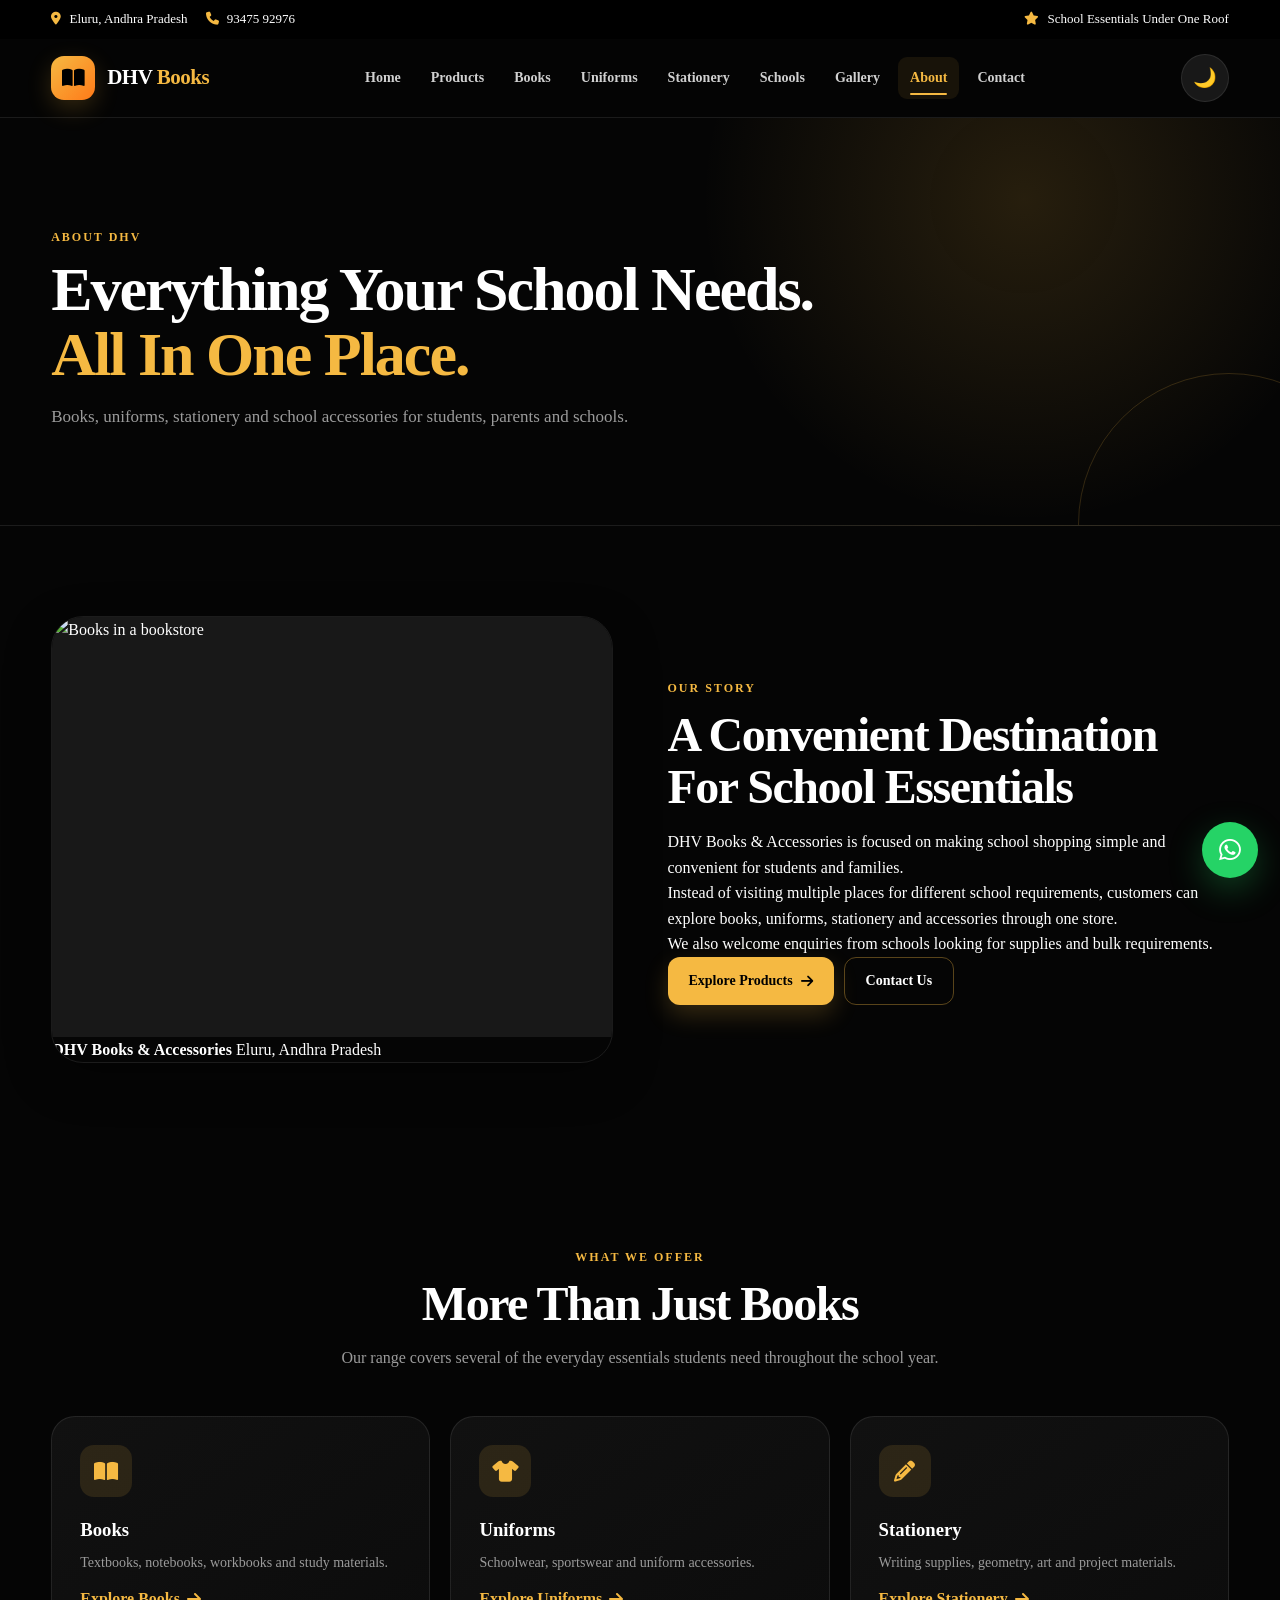
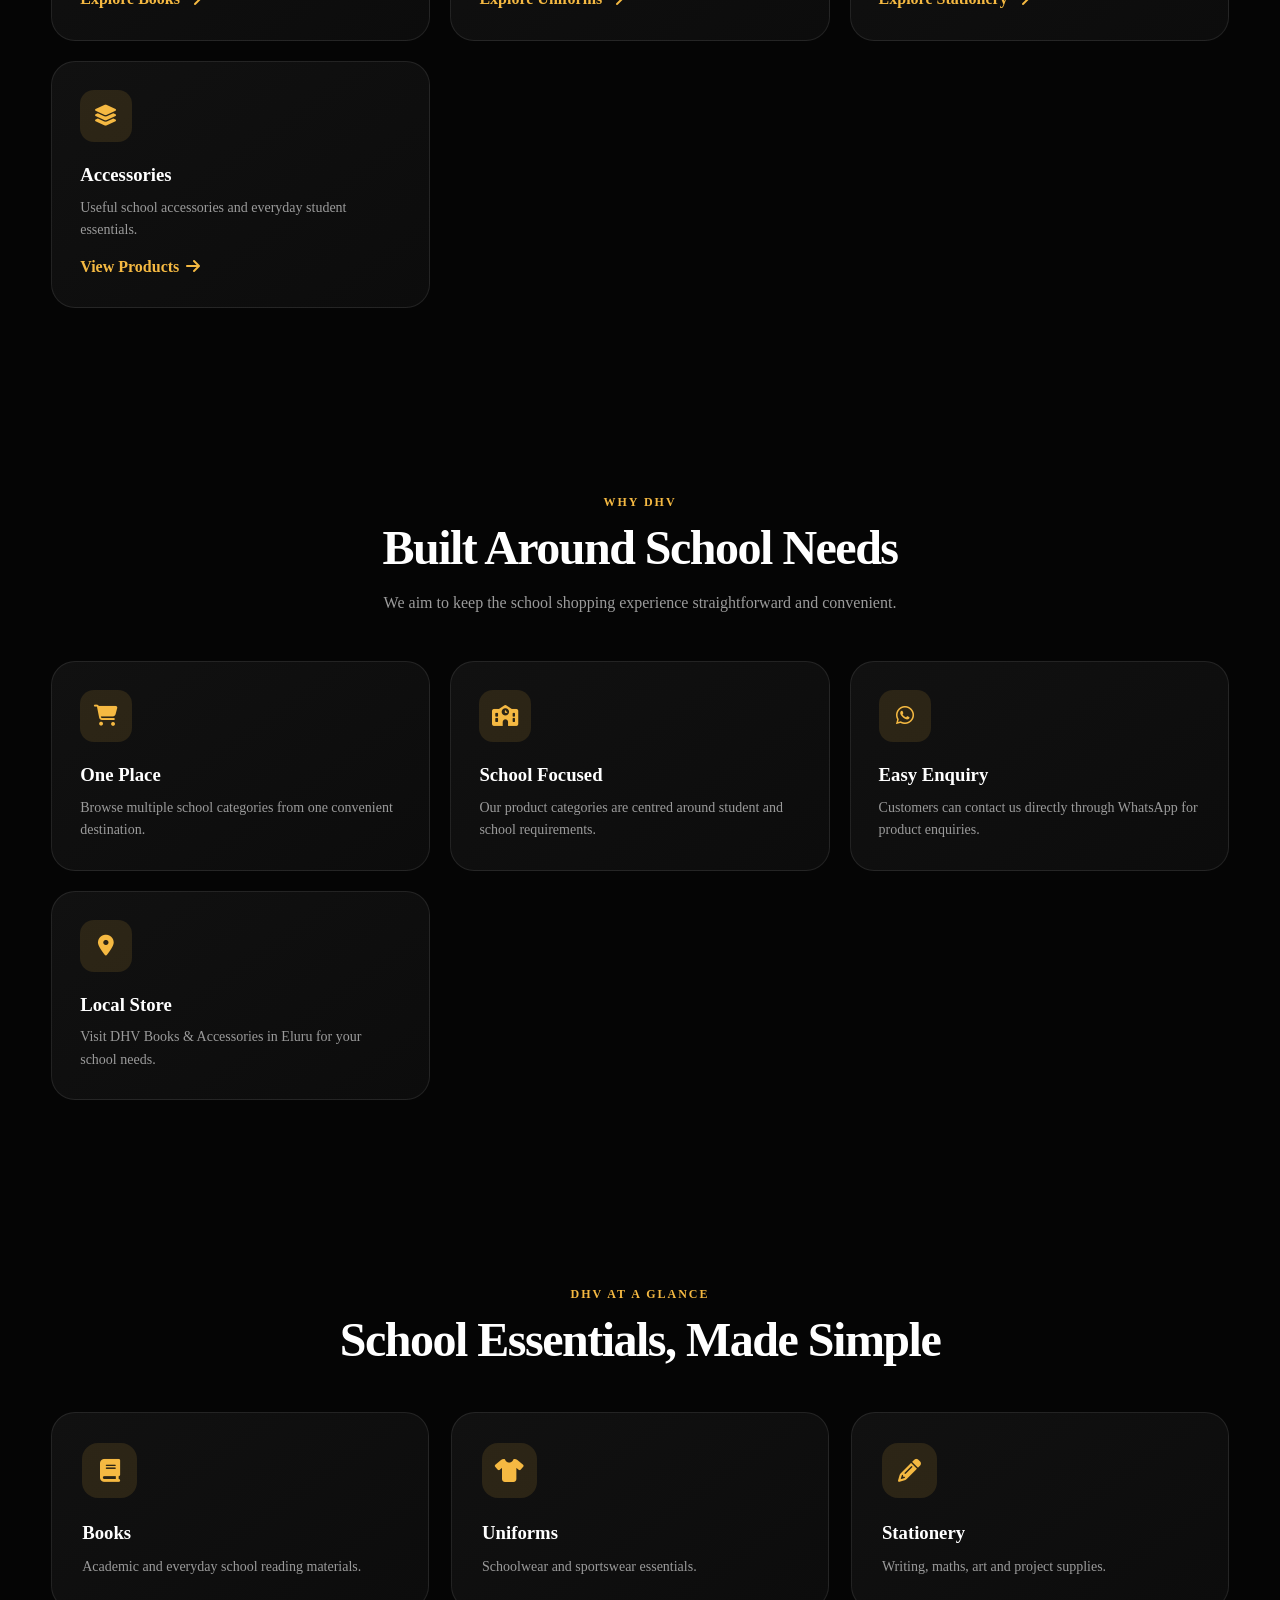
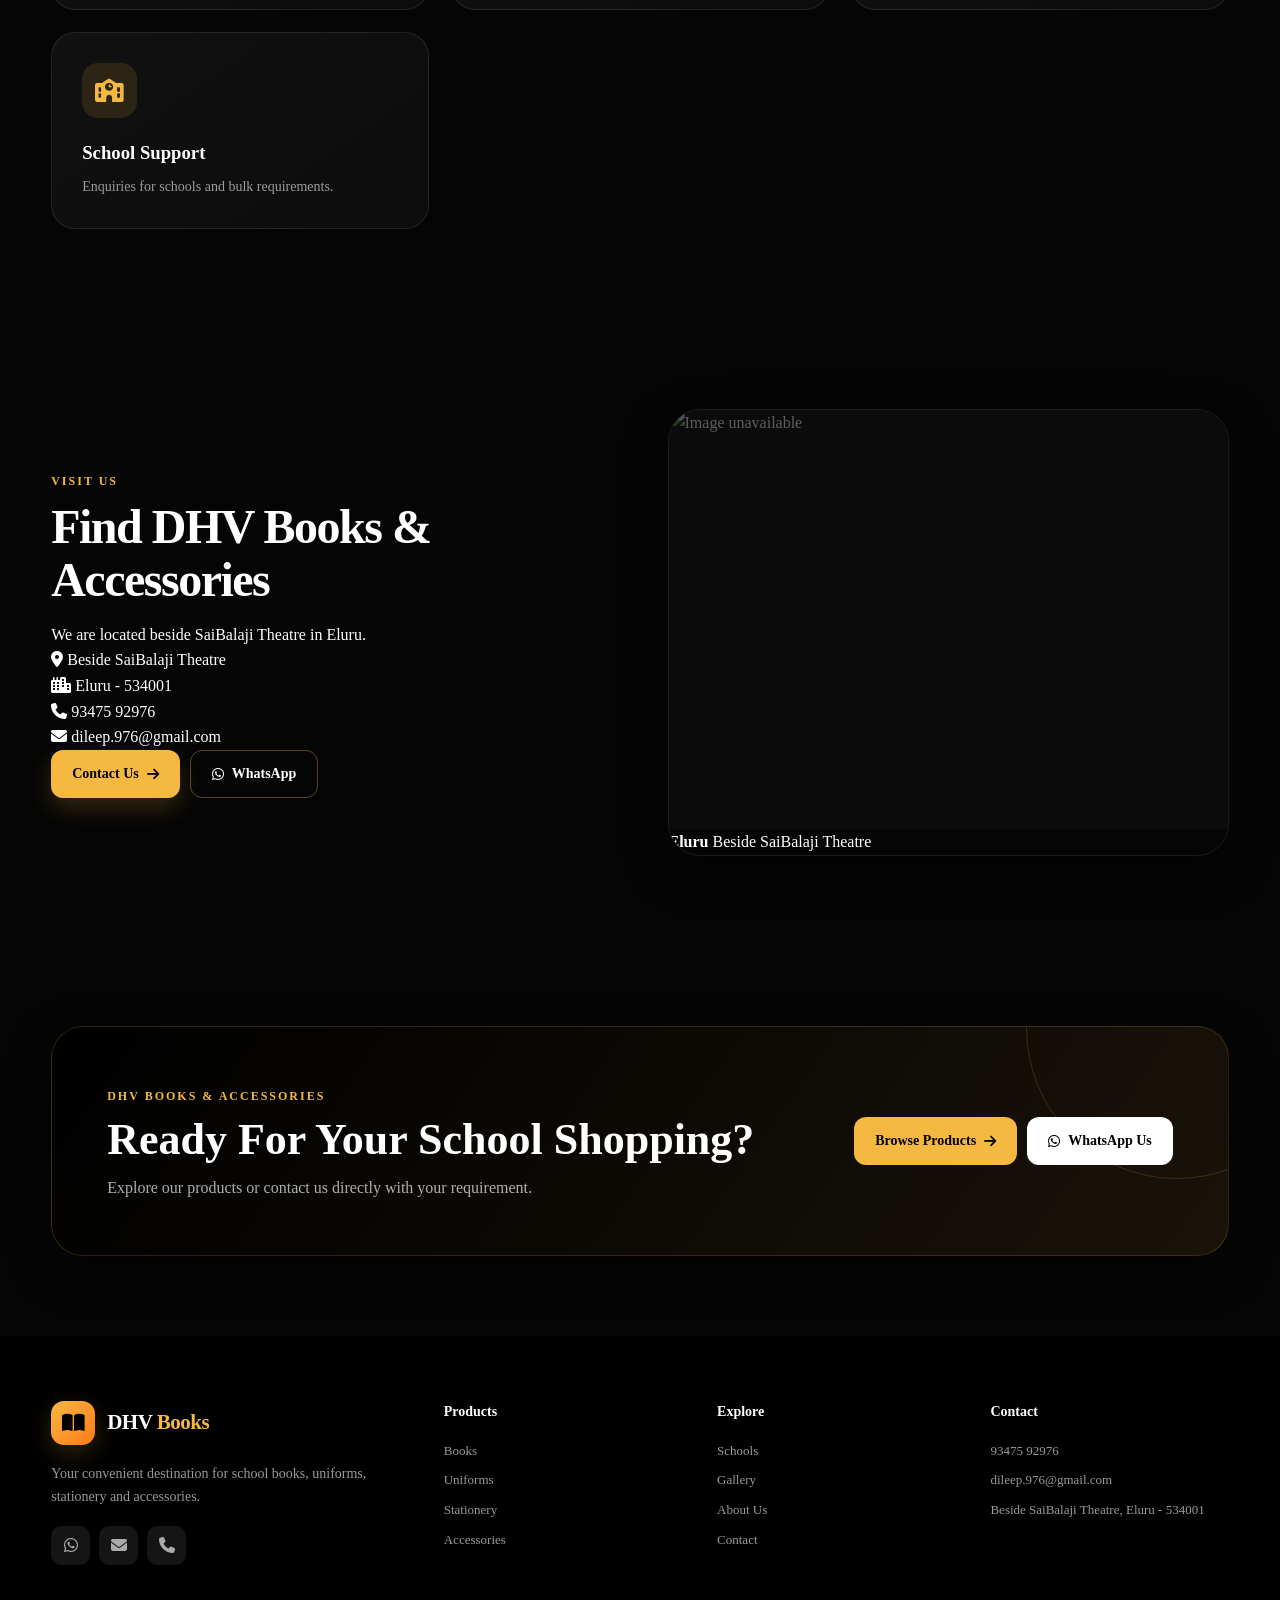
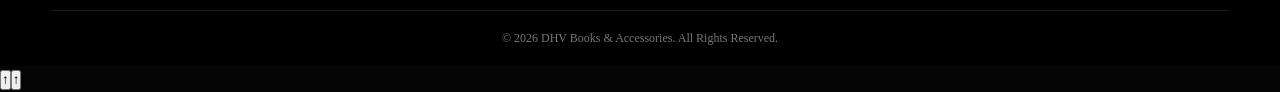
==== commit 7a72284d: "Update about.html" ====
--- a/about.html
+++ b/about.html
@@ -1,8 +1,8 @@
 <!DOCTYPE html>
 <html lang="en">
   <head>
-    <link rel="stylesheet" href="css/styles.css" />
-    <script src="js/script.js"></script>
+    
+    <script src="script.js"></script>
 
     <meta charset="UTF-8" />
 
@@ -26,7 +26,7 @@
 
     <!-- Main CSS -->
 
-    <link rel="stylesheet" href="styles.css" />
+        <link rel="stylesheet" href="styles.css" />
 
     <!-- Prevent theme flash -->
 
